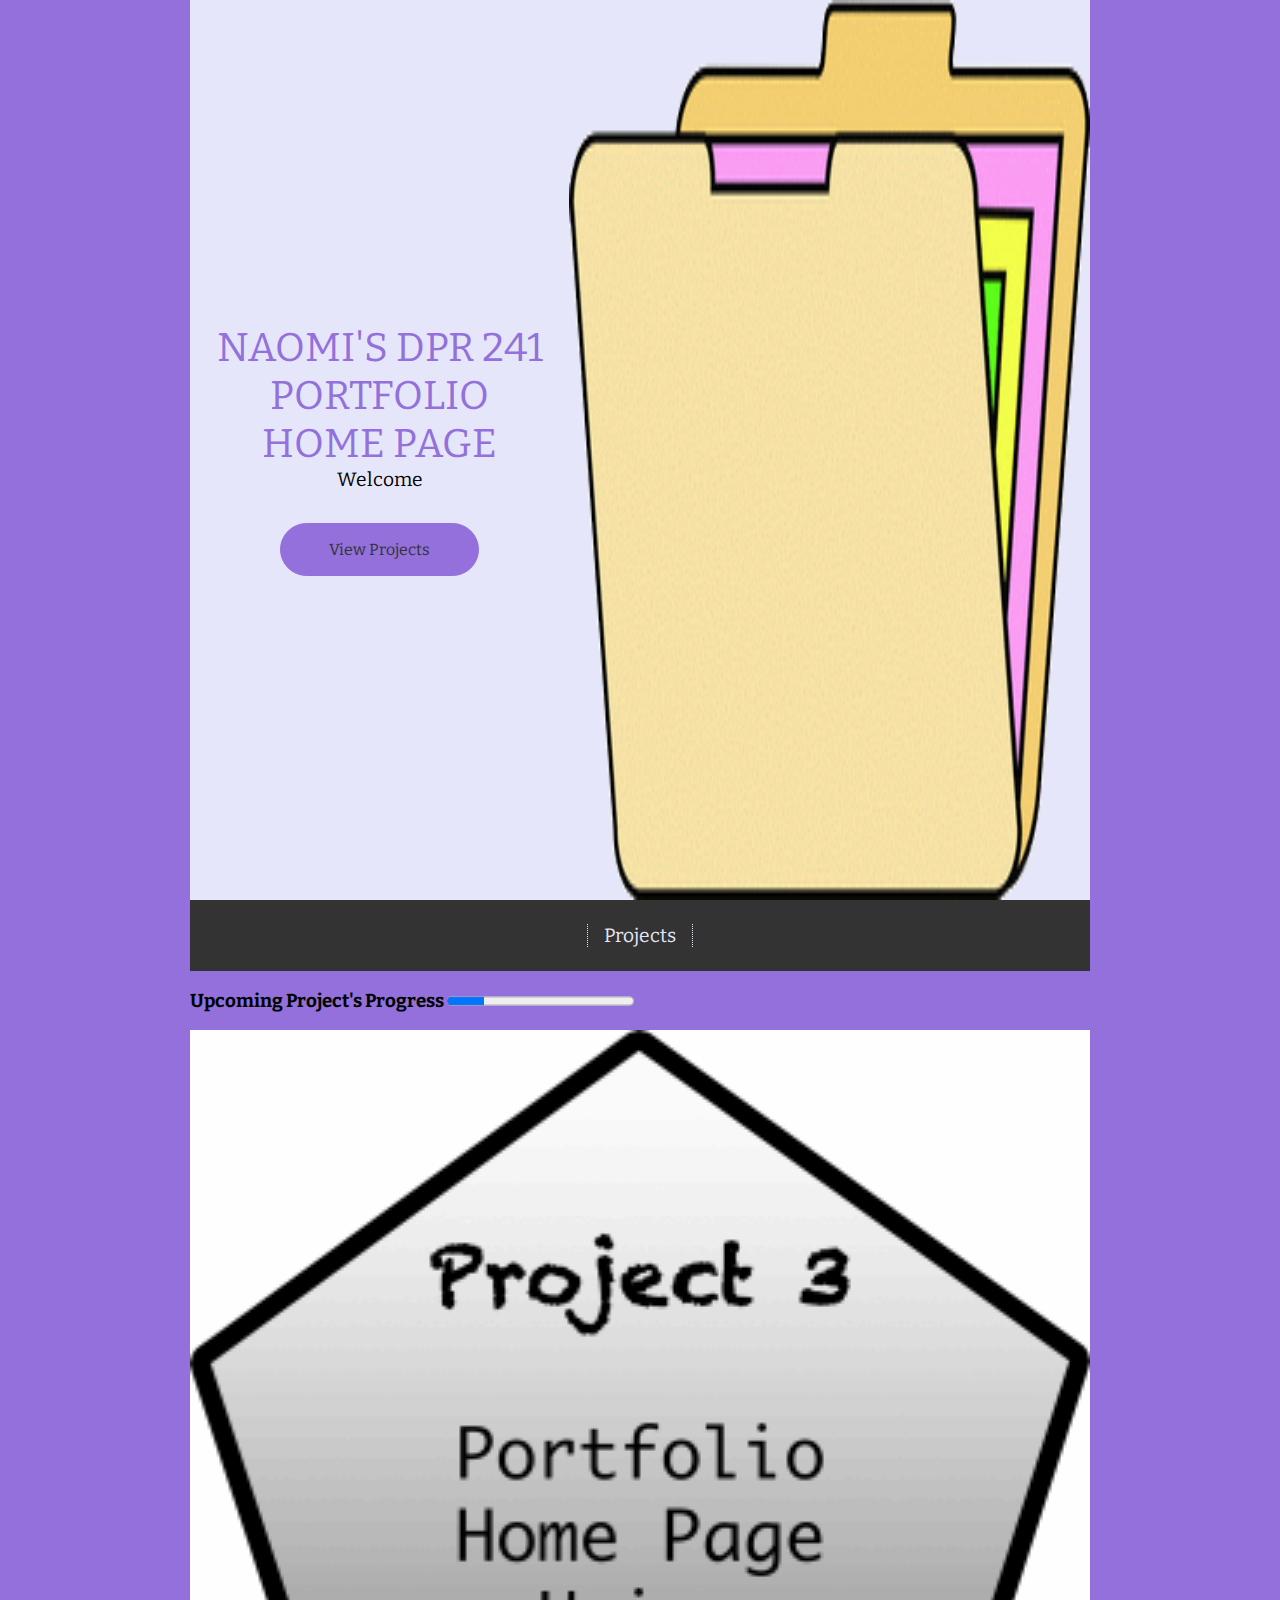
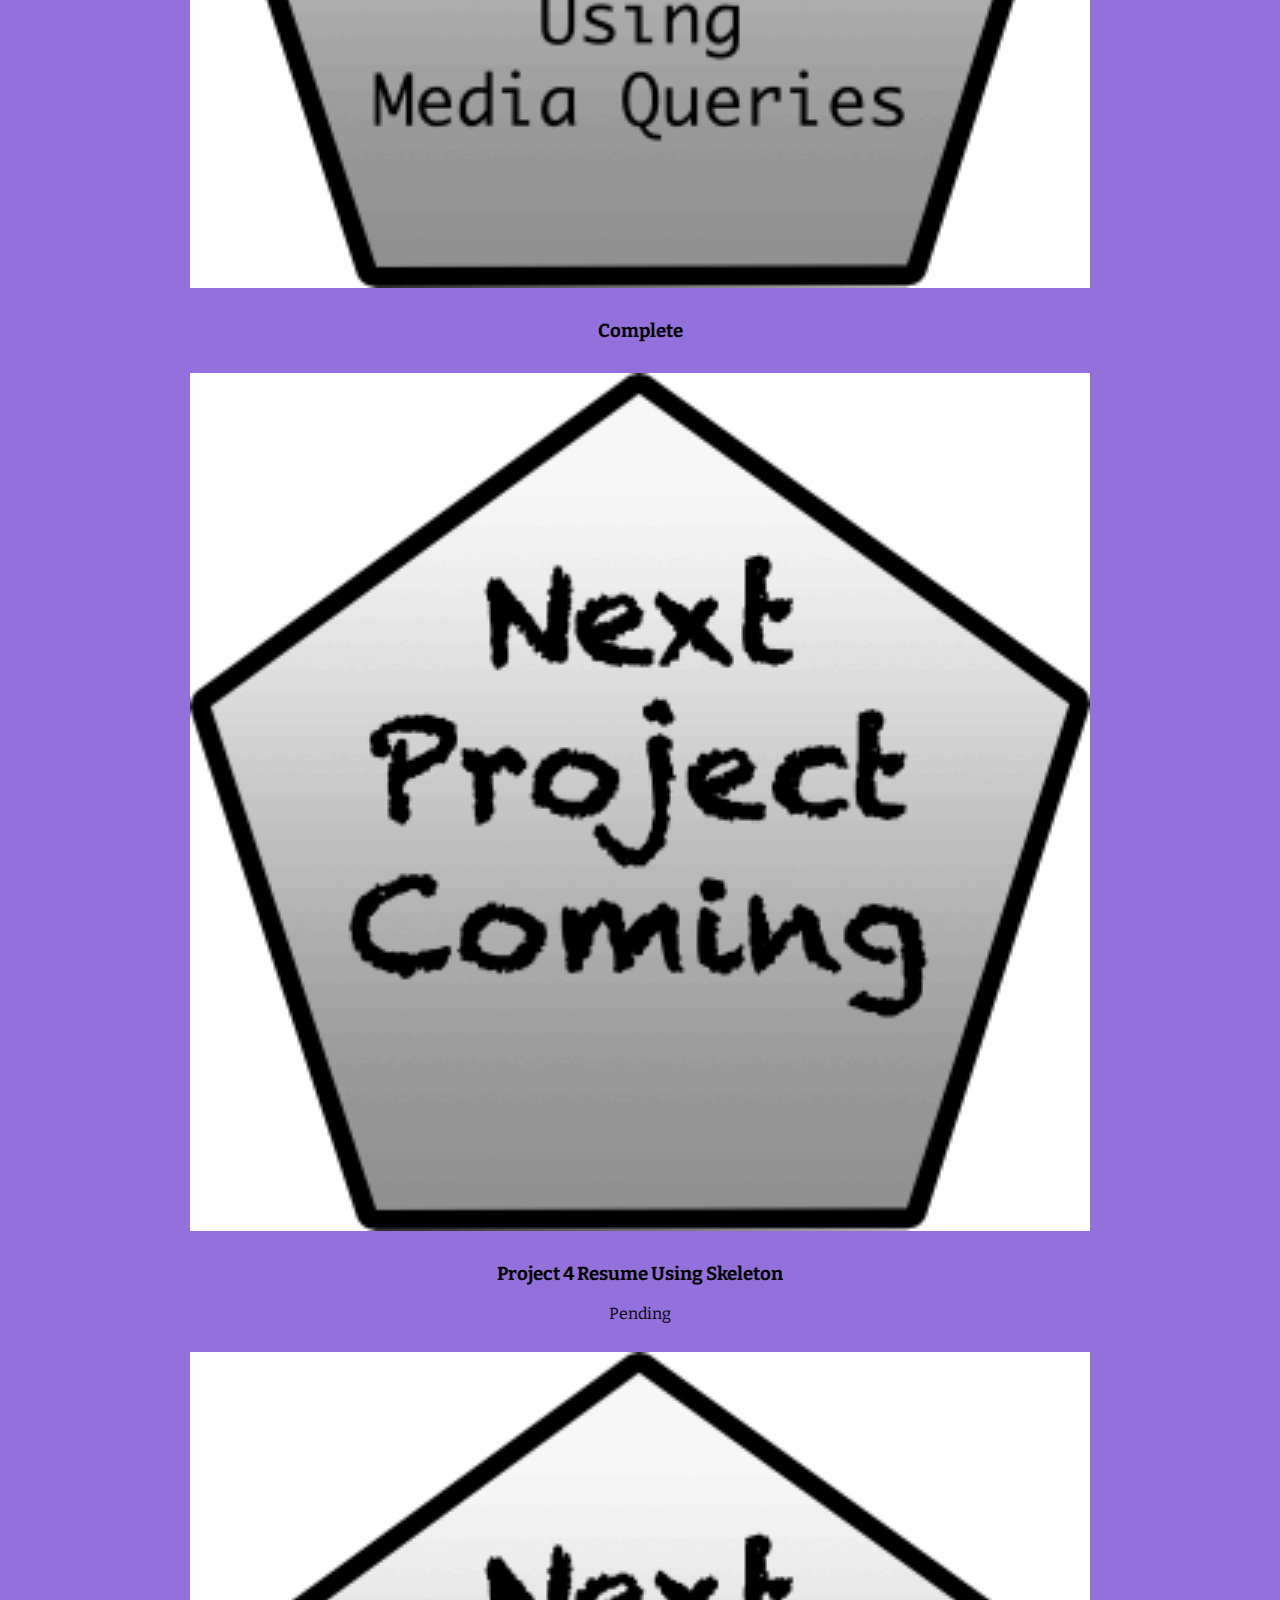
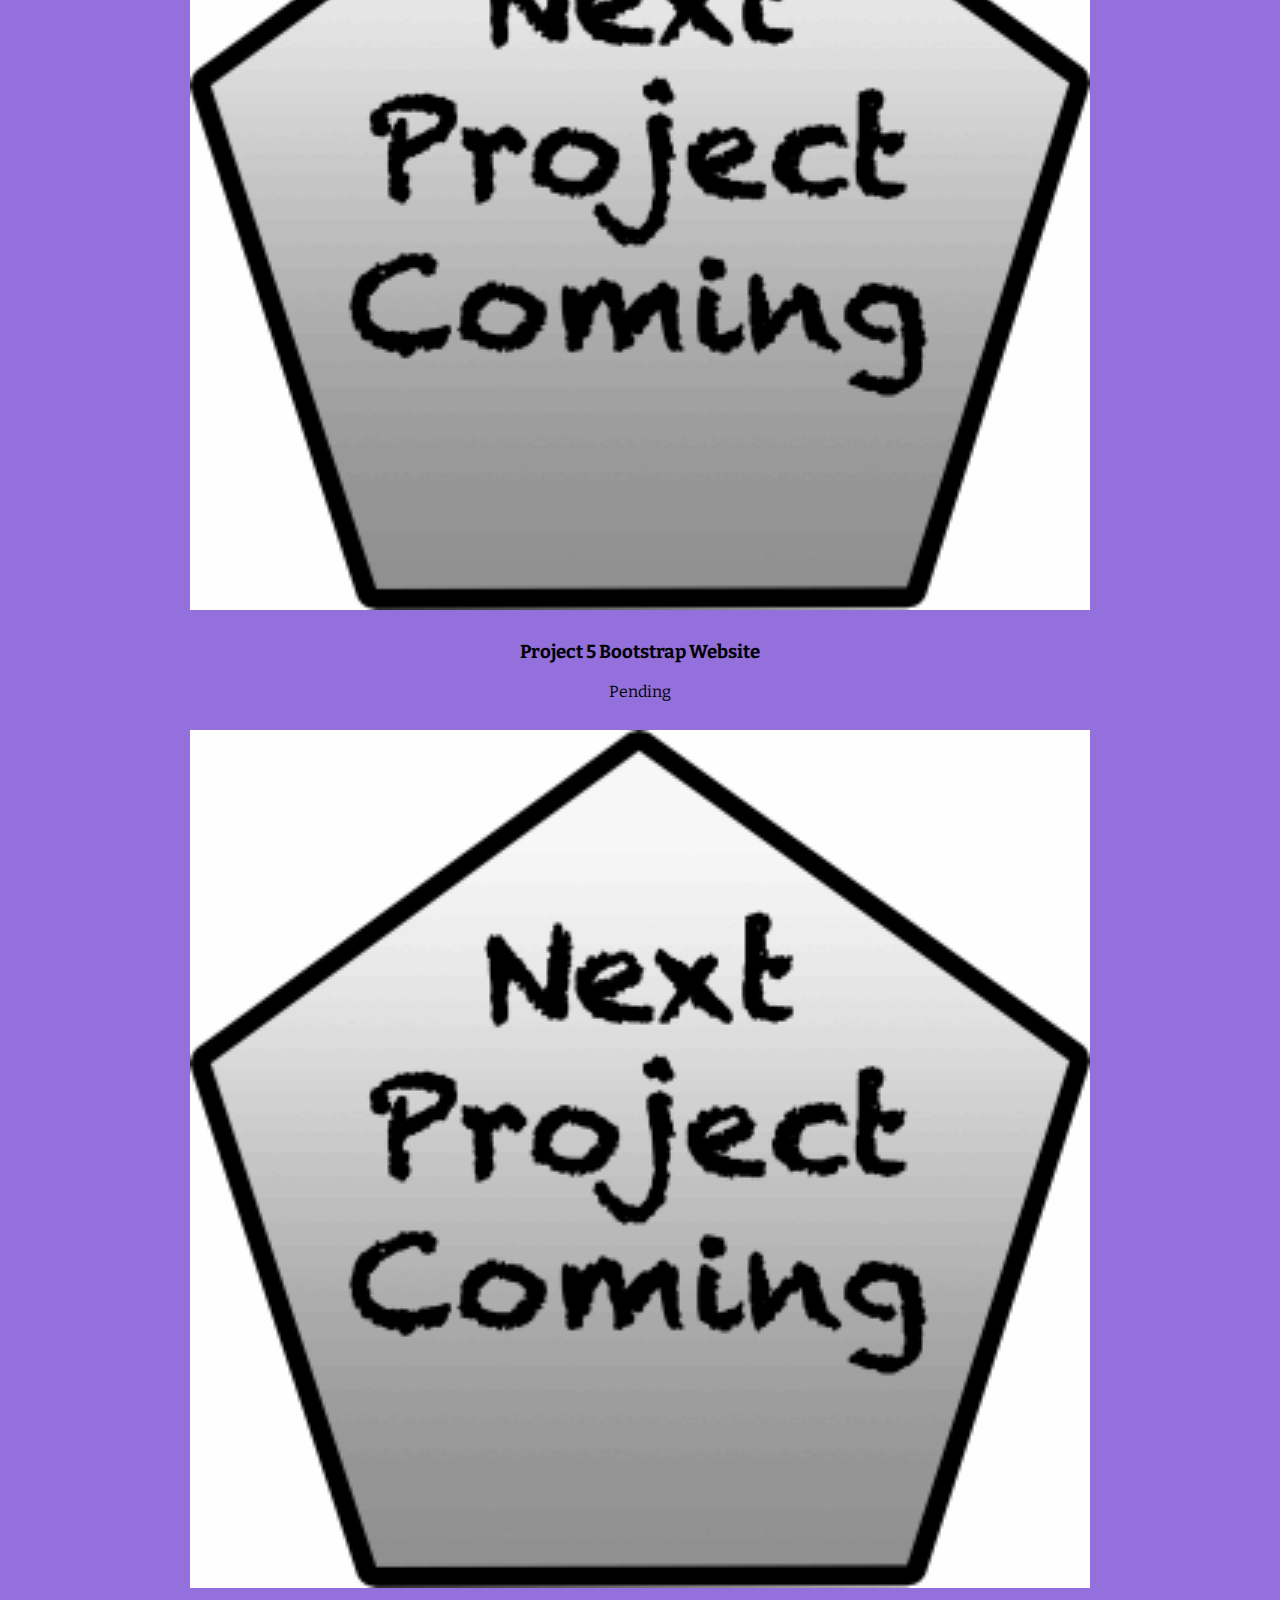
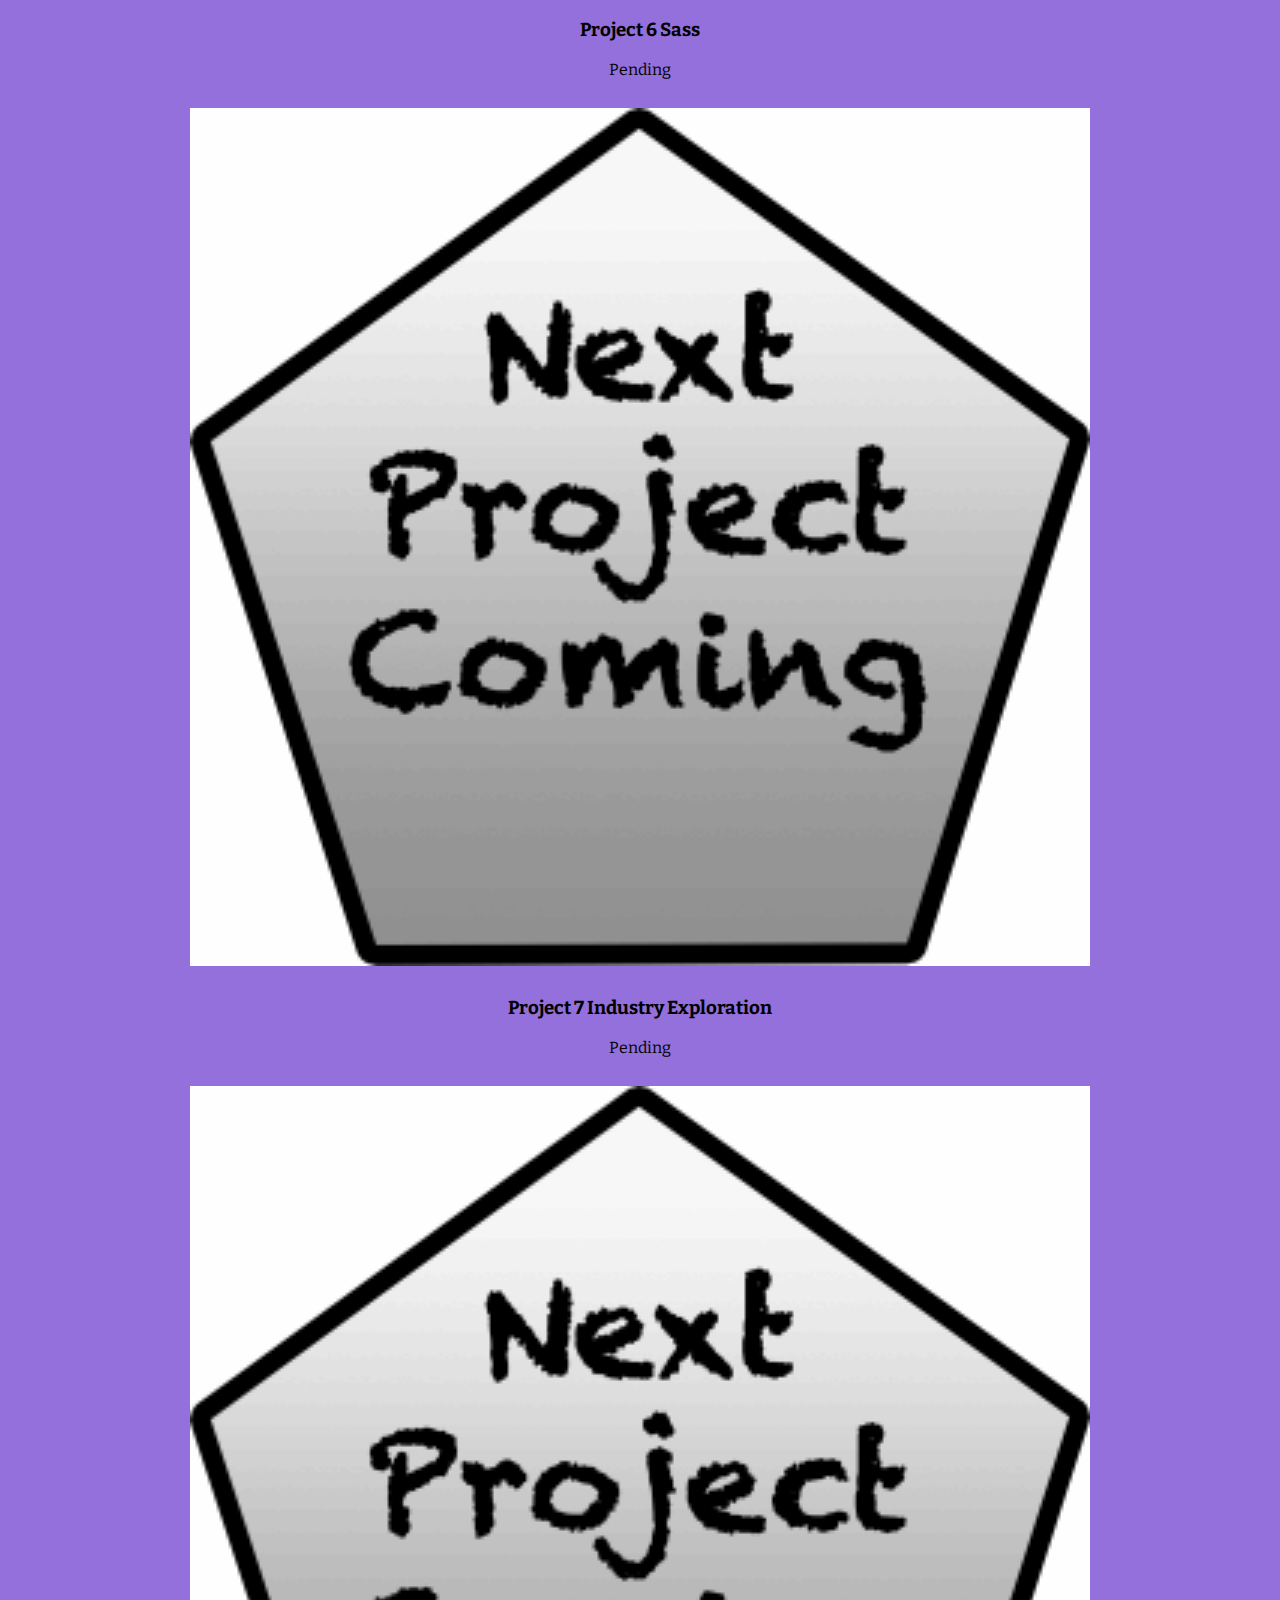
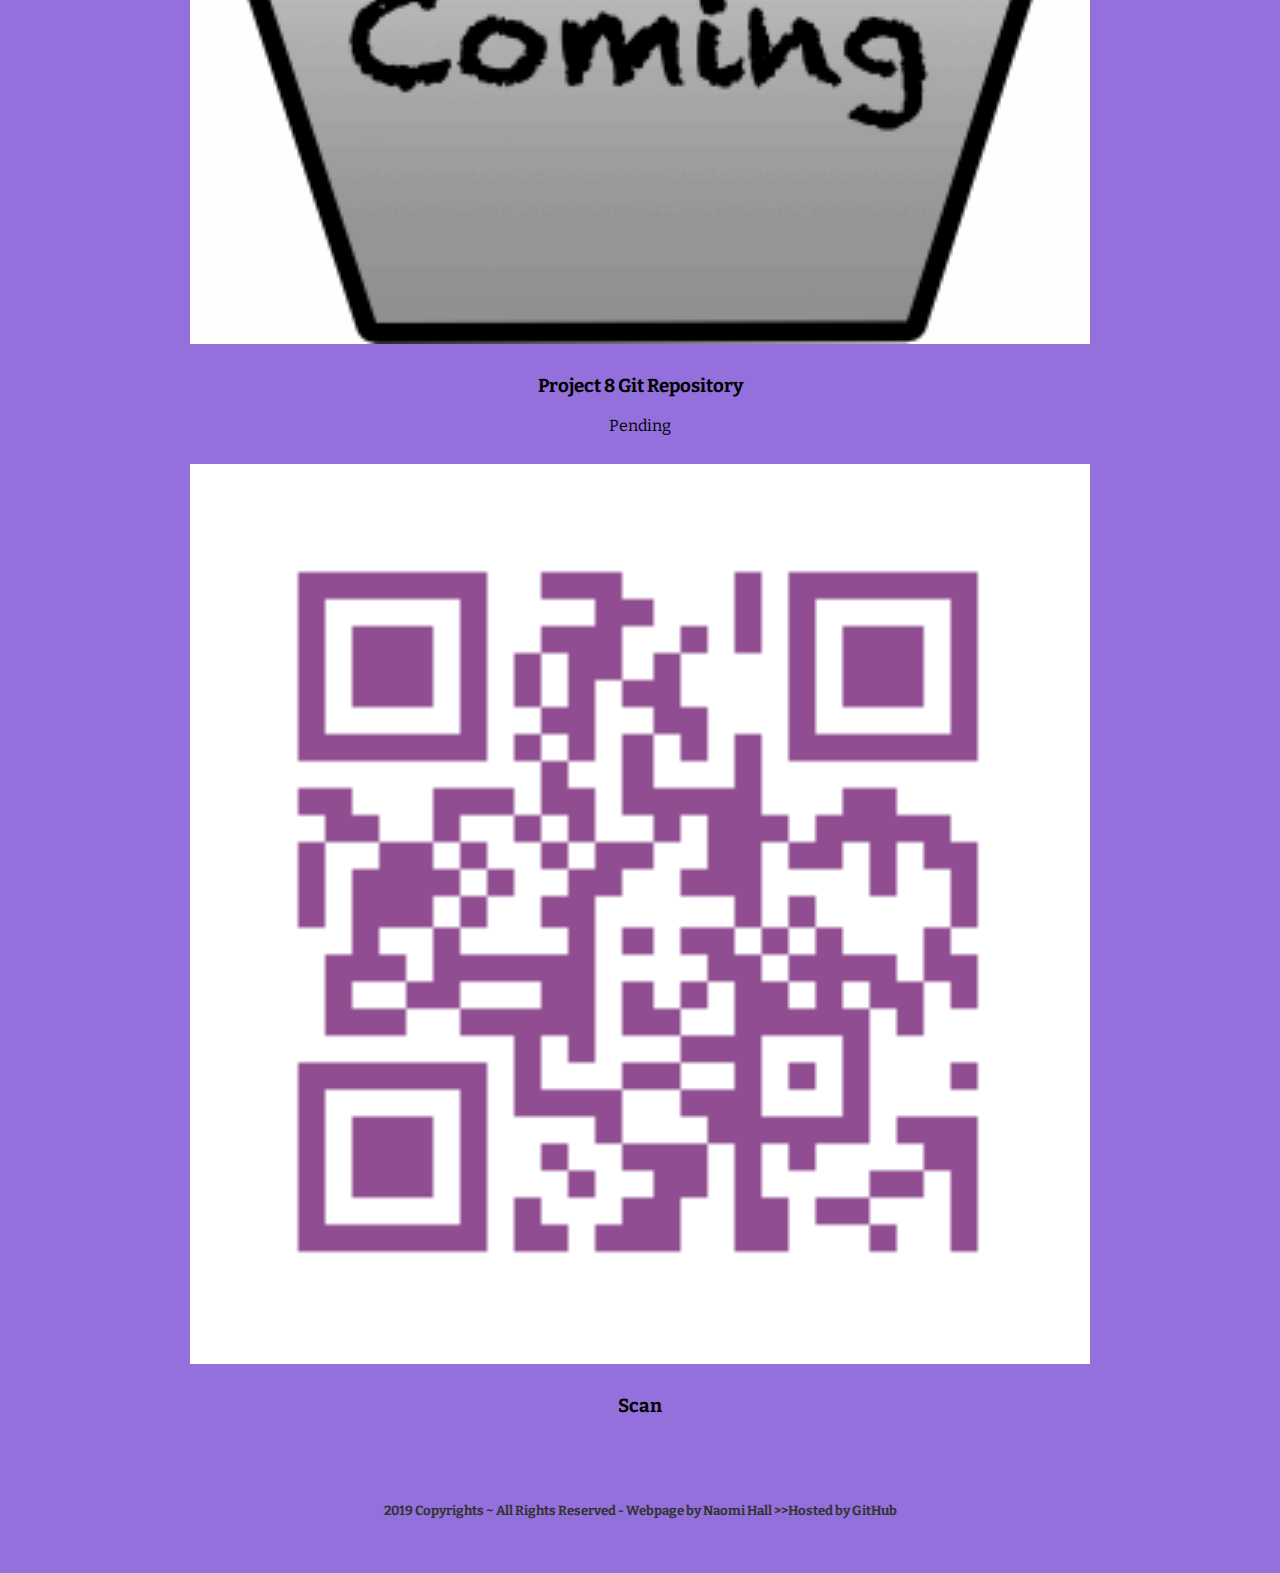
==== index.html @ 73fcdb6a "updating index.html" ====
<!DOCTYPE html>
<html lang="en">

<head>
    <meta charset="UTF-8">
    <meta name="viewport" content="width=device-width, initial-scale=1.0">
    <meta http-equiv="X-UA-Compatible" content="ie=edge">
    <link rel="stylesheet" href="PortProjFiles/CSS/style.css">
    <title>DPR 241 Portfolio Home Page by Naomi Hall</title>
</head>

<body>
 <main>
     <!-- Landing Section -->
     <div id="landing">
         <div id="landing-text">
             <div id="landing-text-inner">
                 <h1>Naomi's DPR 241 Portfolio Home Page</h1>
                 <h2>Welcome</h2>
                 <a href="#images" class="btn" id="view-projects">
                     View Projects
                 </a>
                 
             </div>
         </div>
         <div id="landing-image"><img src="PortProjFiles/images/Folder.gif" alt="Folder"> </div>
     </div>

     <div id="images">
        <div id="header">
            <h2>Projects</h2>
        </div> 

        <h3>Upcoming Project's Progress <progress id="progressBar" max="100" value="20"></progress></h3>

        <img src="PortProjFiles/images/Project3Complete.gif" alt="ProjectHouse3">
        <div class="caption">
            <h3>Complete</h3>
            <p></p>
        </div>
        <img src="PortProjFiles/images/NextProjectComing.gif" alt="ProjectHouse4">
        <div class="caption">
            <h3>Project 4 Resume Using Skeleton</h3>
            <p>Pending</p>
        </div>
        <img src="PortProjFiles/images/NextProjectComing.gif" alt="ProjectHouse5">
        <div class="caption">
            <h3>Project 5 Bootstrap Website</h3>
            <p>Pending</p>
        </div>
        <img src="PortProjFiles/images/NextProjectComing.gif" alt="ProjectHouse6">
        <div class="caption">
            <h3>Project 6 Sass</h3>
            <p>Pending</p>
        </div>
        <img src="PortProjFiles/images/NextProjectComing.gif" alt="ProjectHouse7">
        <div class="caption">
            <h3>Project 7 Industry Exploration</h3>
            <p>Pending</p>
        </div>
        <img src="PortProjFiles/images/NextProjectComing.gif" alt="ProjectHouse8">
        <div class="caption">
            <h3>Project 8 Git Repository</h3>
            <p>Pending</p>
        </div>
        <div id="qr-image"><img src="PortProjFiles/images/QRcode.png" alt="QRcode">
        <div class="caption">
            <h3>Scan</h3>
            
        </div>	 
     </div>
 </main>

	
 <footer>
     <h5>2019 Copyrights ~ All Rights Reserved - Webpage by Naomi Hall <span> >>Hosted by GitHub </span></h5>
 </footer>

 
</body>

</html>
---- PortProjFiles/CSS/style.css ----
/* Mobile Devices */
@import url('https://fonts.googleapis.com/css?family=Bitter');

body {
    font-family: 'Bitter', serif;
    margin: 0;
    background: #9370DB;
    height: auto;
}

h1 {
    font-weight: 400;
    font-size: 2.5rem;
    text-transform: uppercase;
    margin: 0;
}

h2 {
    font-weight: 400;
    font-size: 1.2rem;
    text-transform: capitalize;
    margin: 0;
}

img {
    display: block;
    width: 100%;
    height: 100%;
}

main {
    max-width: 900px;
    margin: auto;
    box-shadow: 30px 0px 40px rgba (0,0,0,0.4),
    -30px 0px 40px rgba (0,0,0,0.4);
}

#landing {
    background: #E6E6FA;
}

#landing-text {
   display: flex;
   flex: 0 1 40vw;
   height: 50vh;
   justify-content: center;
   align-items: center;
   text-align: center;
   padding-right: 1rem;
   padding-left: 1rem;
}

#landing-text h1 {
    color: #9370DB; 
}

#landing-image {
    background: url ("PortProjFiles/images/Folder.gif");
    background-position: center;
    background-size: cover;
    background-repeat: no-repeat;
    height: 40vh;
    flex: 0 1 60vw;
    margin: 0;
}

#qr-image {
	resize:both;
}

.btn {
    padding: 0.5rem 2rem;
    border: 1px #9370DB solid;
    display: inline-block;
    margin: 2rem 0 0;
    border-radius: 50px;
    text-decoration: none;
    color: #333333;
    transition: background 500ms ease;
}
.btn {
    background: #9370DB;
}

#header {
    padding: 1.5rem;
    text-align: center;
    background: #333333;
    color: #E6E6FA;
}

#header h2 {
    border-left: dotted 1px #E6E6FA;
    border-right: dotted 1px #E6E6FA;
    display: inline-block;
    padding-right: 1rem;
    padding-left: 1rem;
}

#progress {
    background-color: #333333;
    border: 0;
    height: 18px;
    border-radius: 9px;
}

.caption {
    padding: 0.8rem;
    text-align: center;
}

footer {
    text-align: center;
    padding: 2rem 1rem;
    margin: auto;
    color: #333333;
}

/* Screen Sizes 500px and Up */
@media (min-width: 500px) {
    #landing { 
        display: flex;
        height: 100%;
    }
    #landing-text {
        height: 100vh;
    }
    #landing-image {
        height: 100vh;
    }
}

/* Screen Sizes 700px and Up */
@media (min-width: 700px) {
    .btn {
        padding: 1rem 3rem;
    }
}
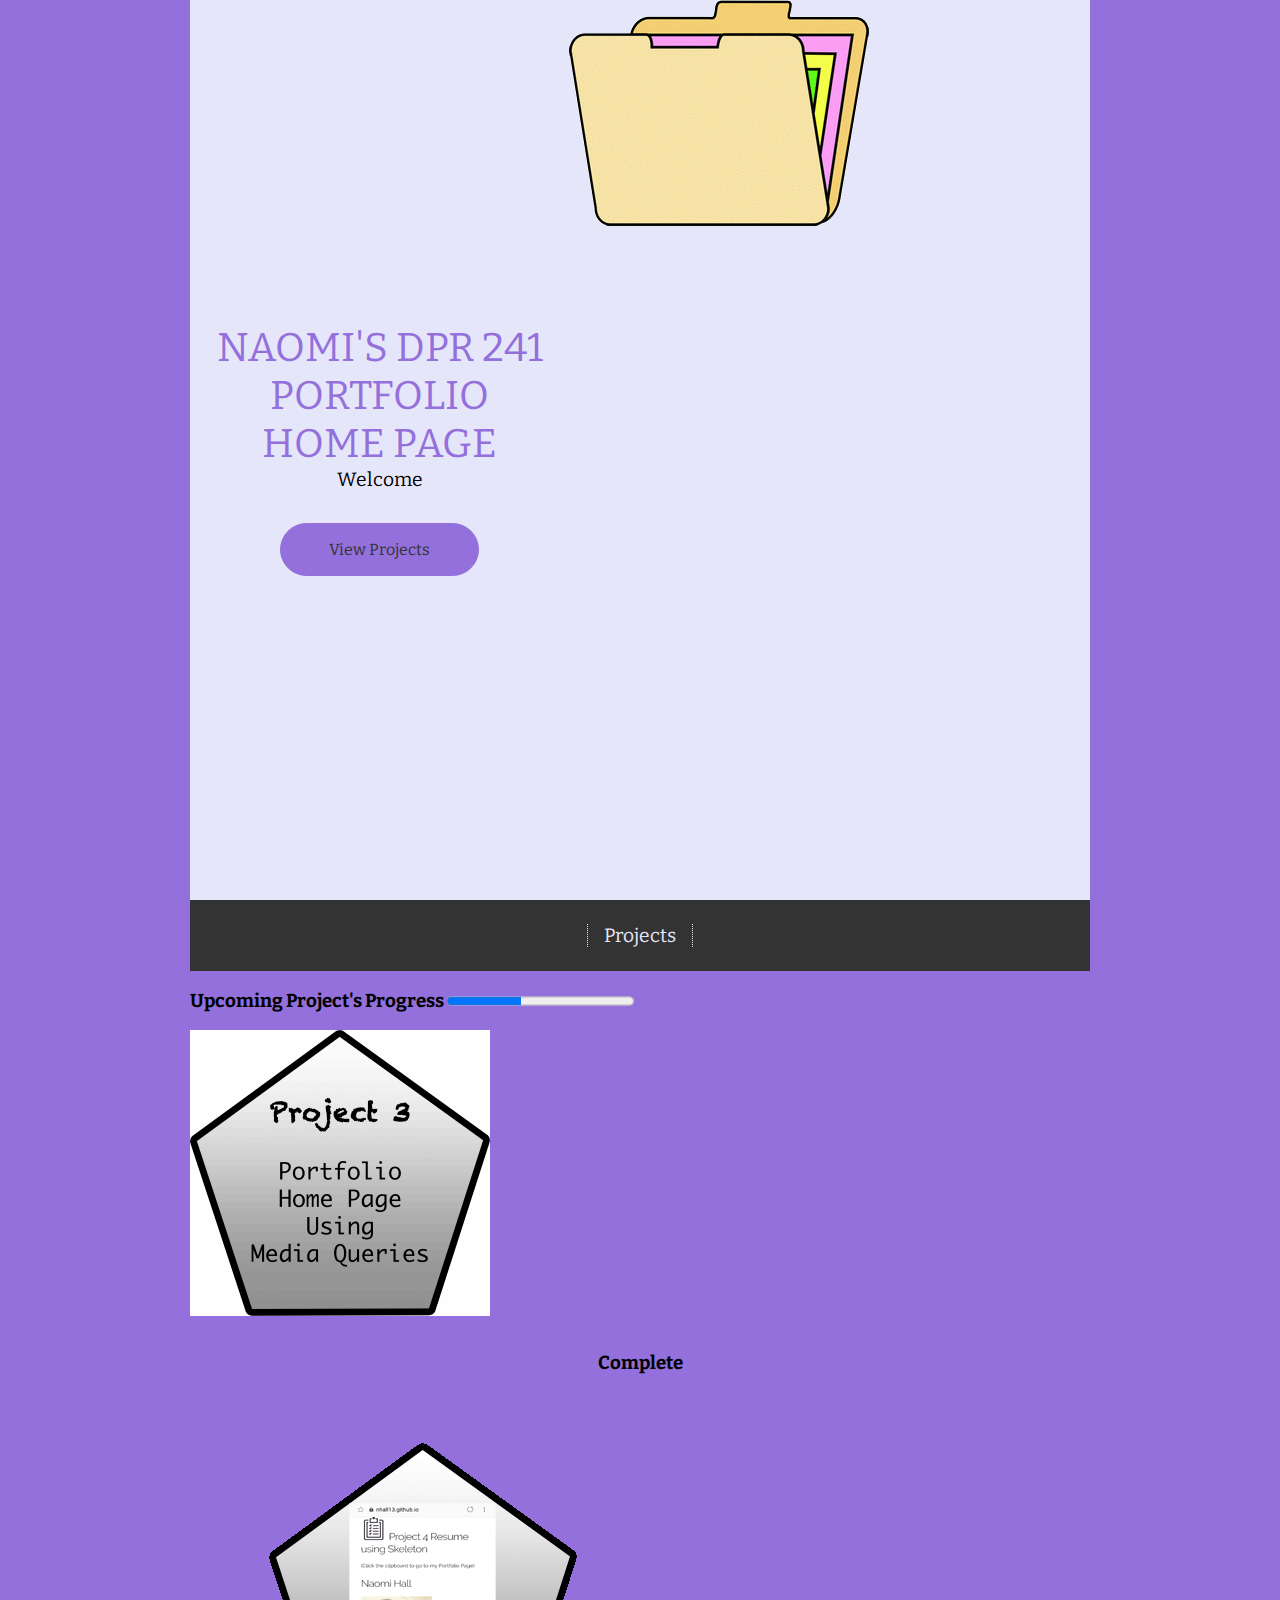
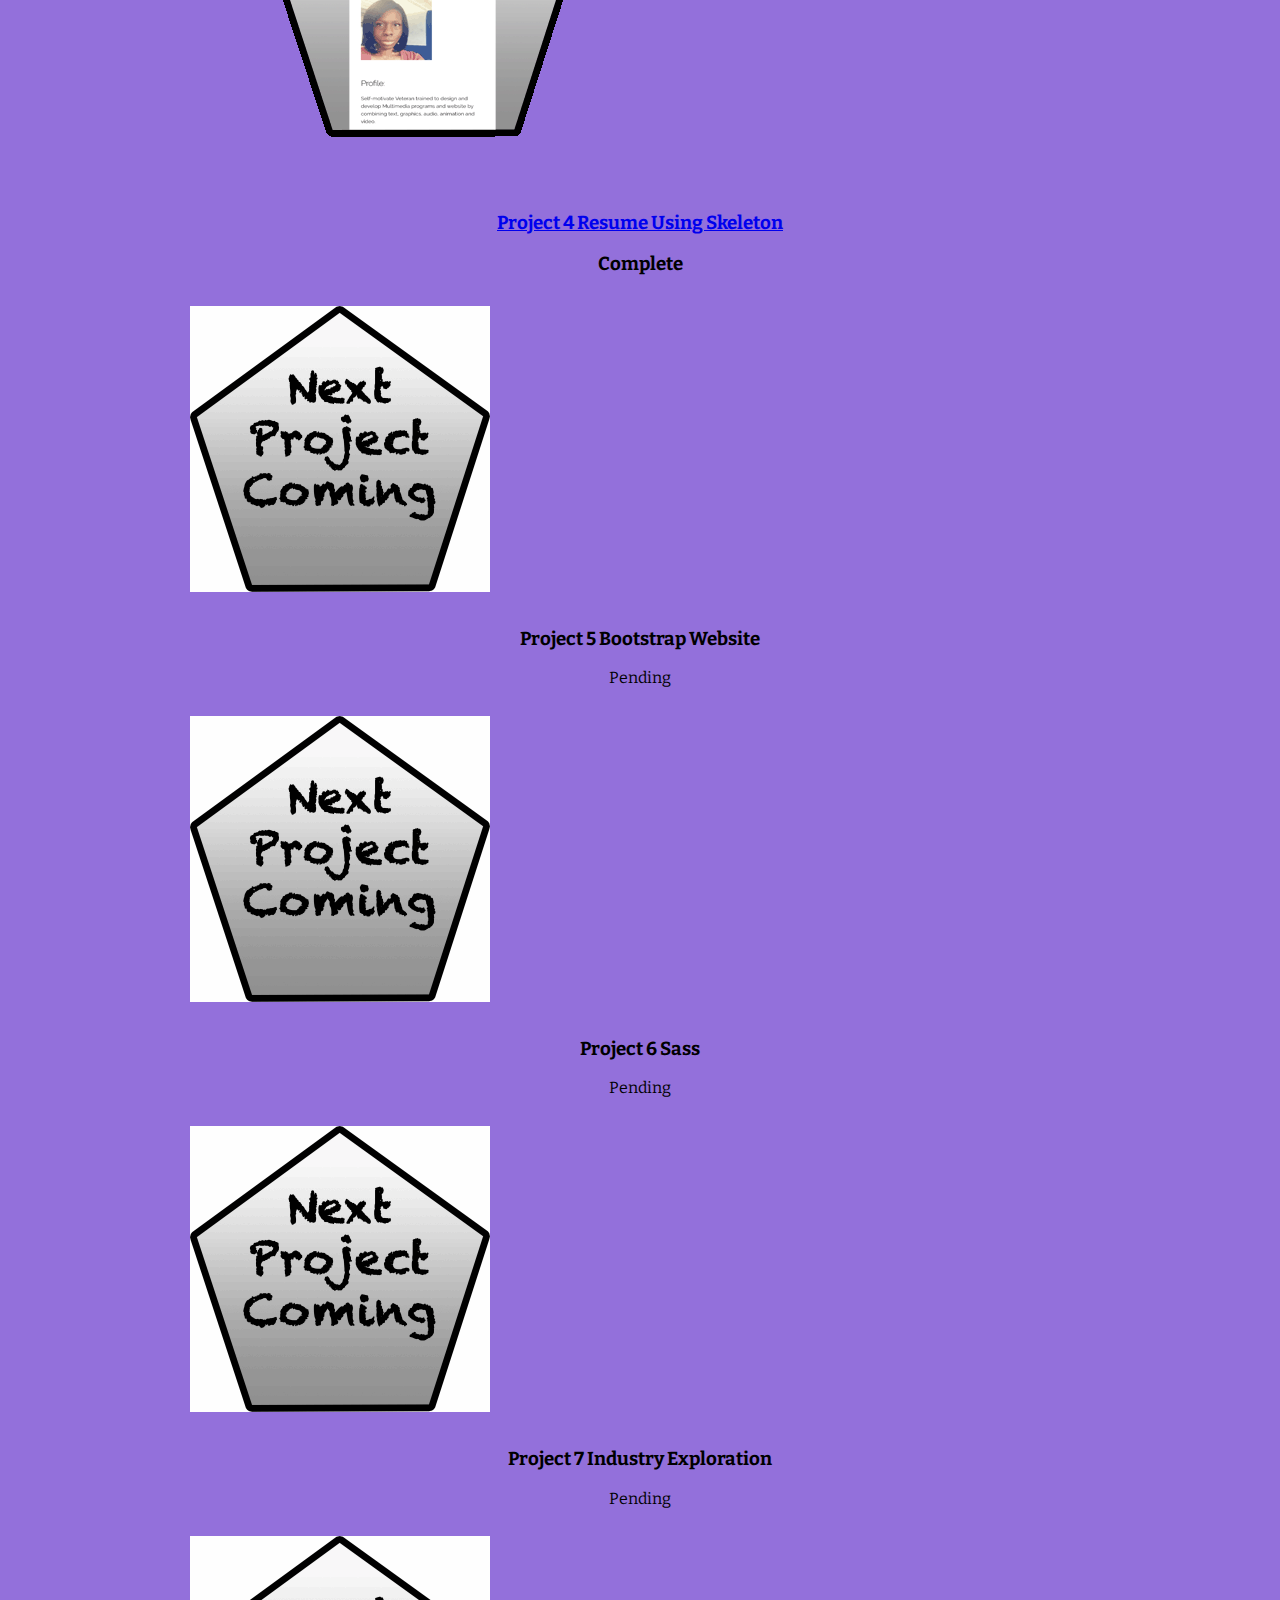
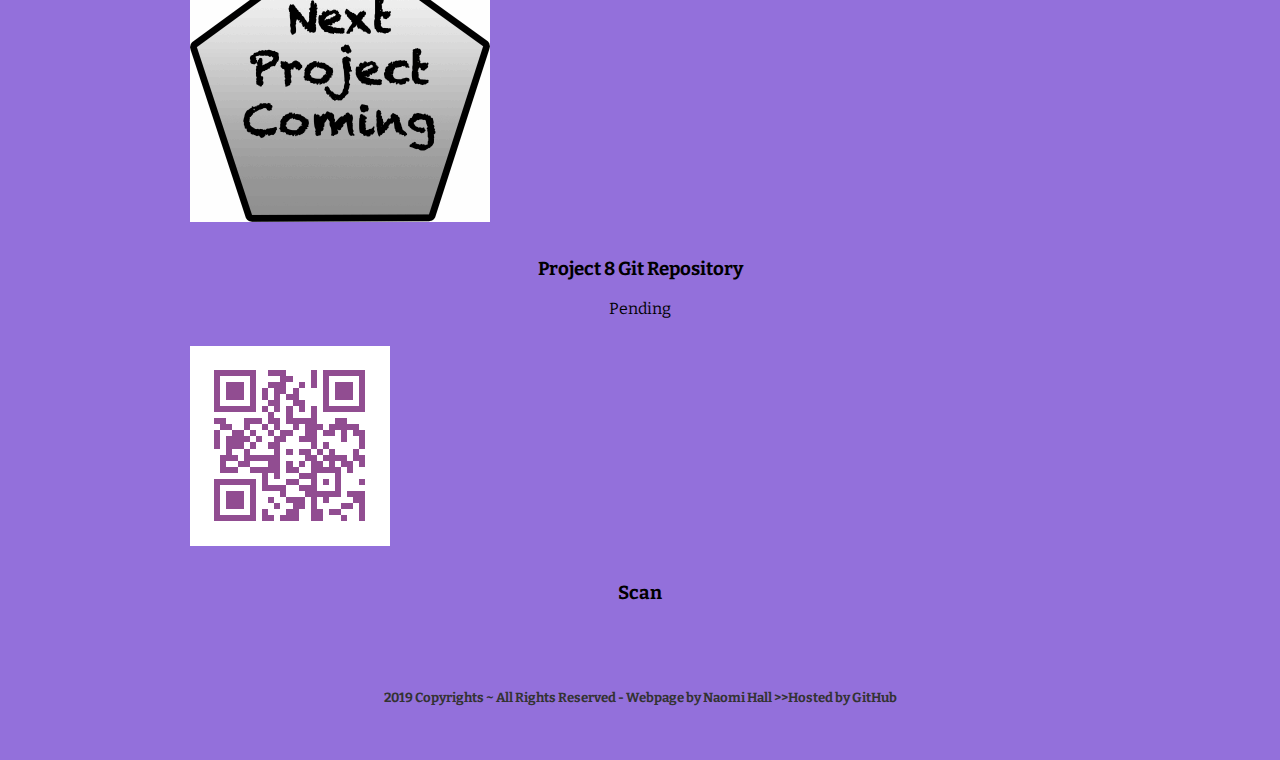
==== commit 8f290f17: "updating index.html" ====
--- a/index.html
+++ b/index.html
@@ -31,17 +31,18 @@
             <h2>Projects</h2>
         </div> 
 
-        <h3>Upcoming Project's Progress <progress id="progressBar" max="100" value="20"></progress></h3>
+        <h3>Upcoming Project's Progress <progress id="progressBar" max="100" value="40"></progress></h3>
 
         <img src="PortProjFiles/images/Project3Complete.gif" alt="ProjectHouse3">
         <div class="caption">
             <h3>Complete</h3>
             <p></p>
         </div>
-        <img src="PortProjFiles/images/NextProjectComing.gif" alt="ProjectHouse4">
+        <a href="https://nhall13.github.io/dpr241skeletonproject/">
+        <img src="PortProjFiles/images/Project4thumbnail.gif" alt="ProjectHouse4"></a>
         <div class="caption">
-            <h3>Project 4 Resume Using Skeleton</h3>
-            <p>Pending</p>
+            <h3> <a href="https://nhall13.github.io/dpr241skeletonproject/">Project 4 Resume Using Skeleton</a></h3>
+            <h3>Complete</h3>
         </div>
         <img src="PortProjFiles/images/NextProjectComing.gif" alt="ProjectHouse5">
         <div class="caption">
--- a/PortProjFiles/CSS/style.css
+++ b/PortProjFiles/CSS/style.css
@@ -23,9 +23,10 @@
 }
 
 img {
-    display: block;
-    width: 100%;
-    height: 100%;
+    
+    max-width: 100%;
+    height: auto;
+    
 }
 
 main {
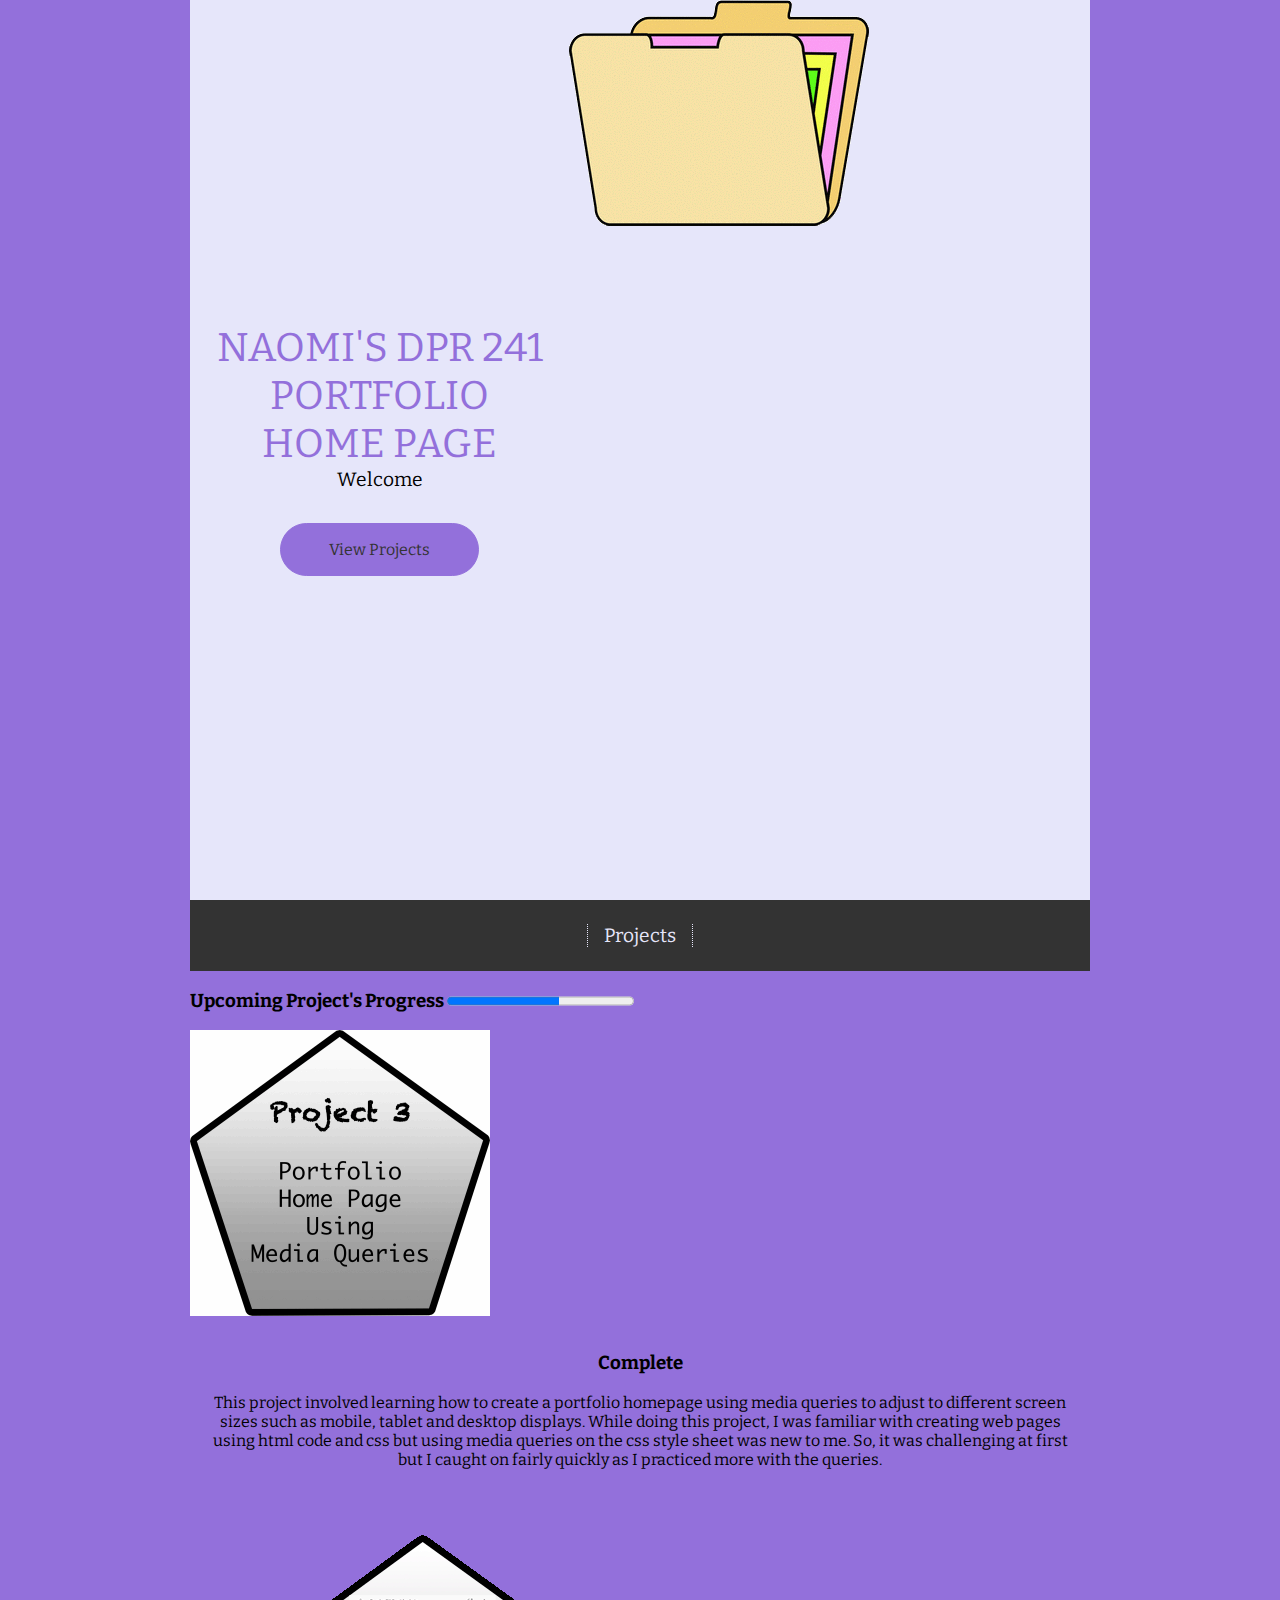
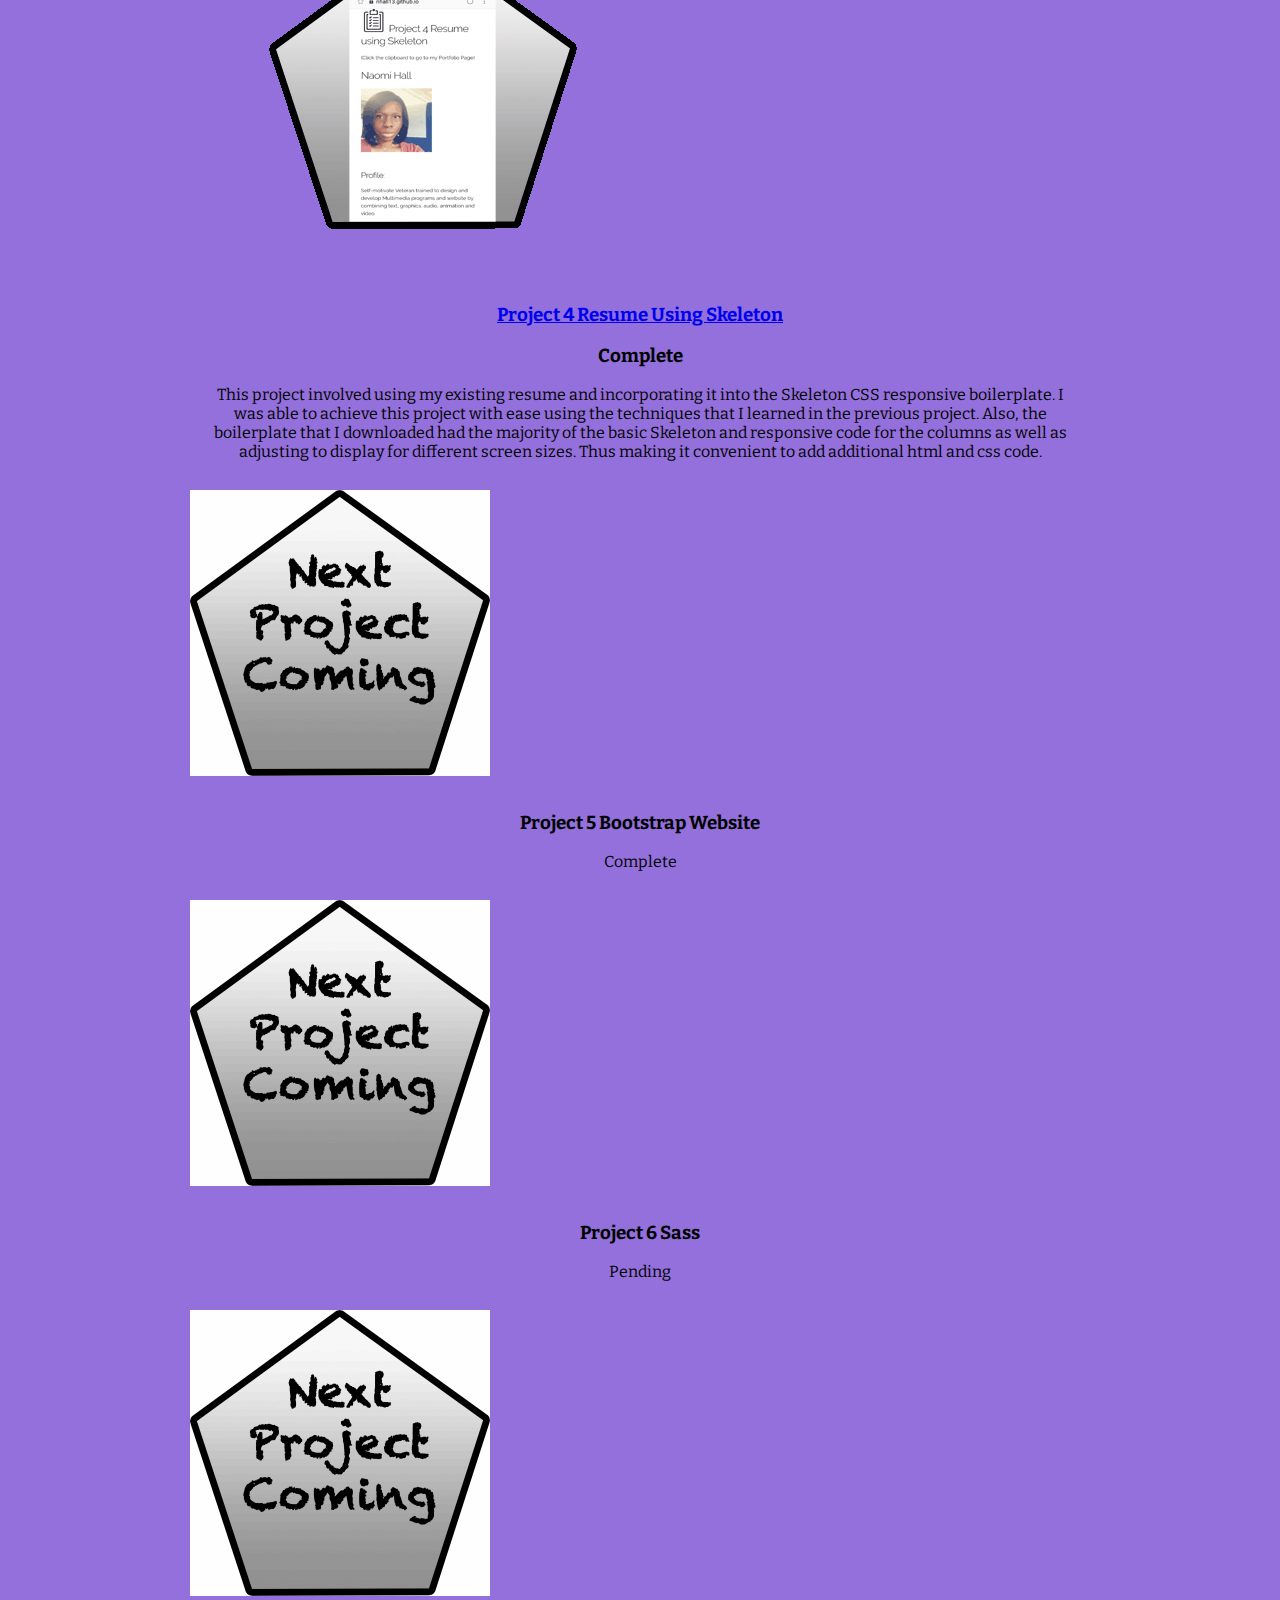
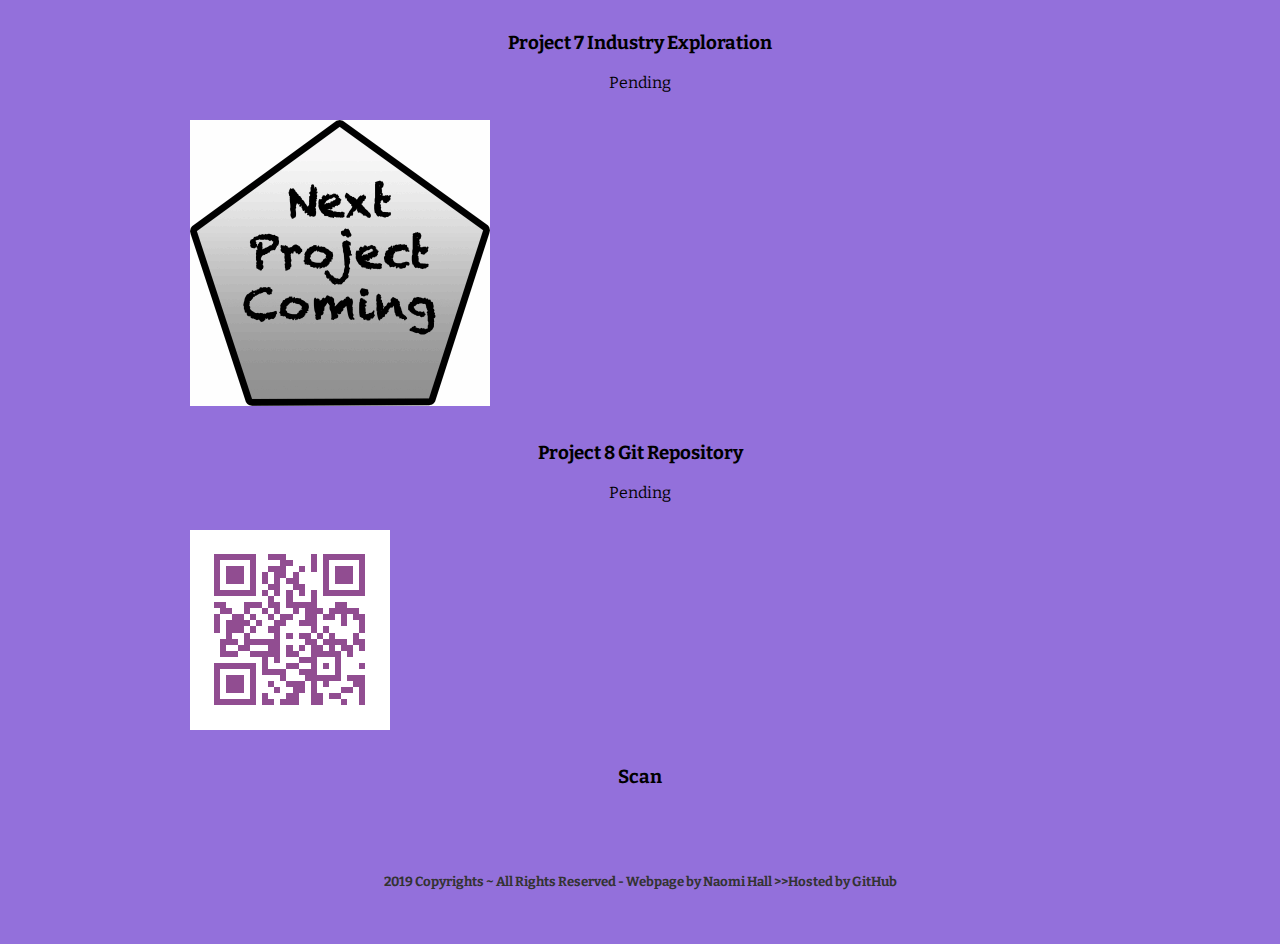
==== commit b27d7bb3: "updating index.html" ====
--- a/index.html
+++ b/index.html
@@ -31,23 +31,35 @@
             <h2>Projects</h2>
         </div> 
 
-        <h3>Upcoming Project's Progress <progress id="progressBar" max="100" value="40"></progress></h3>
+        <h3>Upcoming Project's Progress <progress id="progressBar" max="100" value="60"></progress></h3>
 
         <img src="PortProjFiles/images/Project3Complete.gif" alt="ProjectHouse3">
         <div class="caption">
             <h3>Complete</h3>
-            <p></p>
+            <p>This project involved learning how to create a portfolio homepage 
+                using media queries to adjust to different screen sizes such as mobile, 
+                tablet and desktop displays. While doing this project, I was familiar with 
+                creating web pages using html code and css but using media queries on the 
+                css style sheet was new to me. So, it was challenging at first but I 
+                caught on fairly quickly as I practiced more with the queries.</p>
         </div>
         <a href="https://nhall13.github.io/dpr241skeletonproject/">
         <img src="PortProjFiles/images/Project4thumbnail.gif" alt="ProjectHouse4"></a>
         <div class="caption">
             <h3> <a href="https://nhall13.github.io/dpr241skeletonproject/">Project 4 Resume Using Skeleton</a></h3>
             <h3>Complete</h3>
+            <p> This project involved using my existing resume and incorporating it 
+                into the Skeleton CSS responsive boilerplate. I was able to achieve this 
+                project with ease using the techniques that I learned in the previous project. 
+                Also, the boilerplate that I downloaded had the majority of the basic Skeleton 
+                and responsive code for the columns as well as adjusting to display for 
+                different screen sizes. Thus making it convenient to add additional html and 
+                css code. </p>
         </div>
         <img src="PortProjFiles/images/NextProjectComing.gif" alt="ProjectHouse5">
         <div class="caption">
             <h3>Project 5 Bootstrap Website</h3>
-            <p>Pending</p>
+            <p>Complete</p>
         </div>
         <img src="PortProjFiles/images/NextProjectComing.gif" alt="ProjectHouse6">
         <div class="caption">
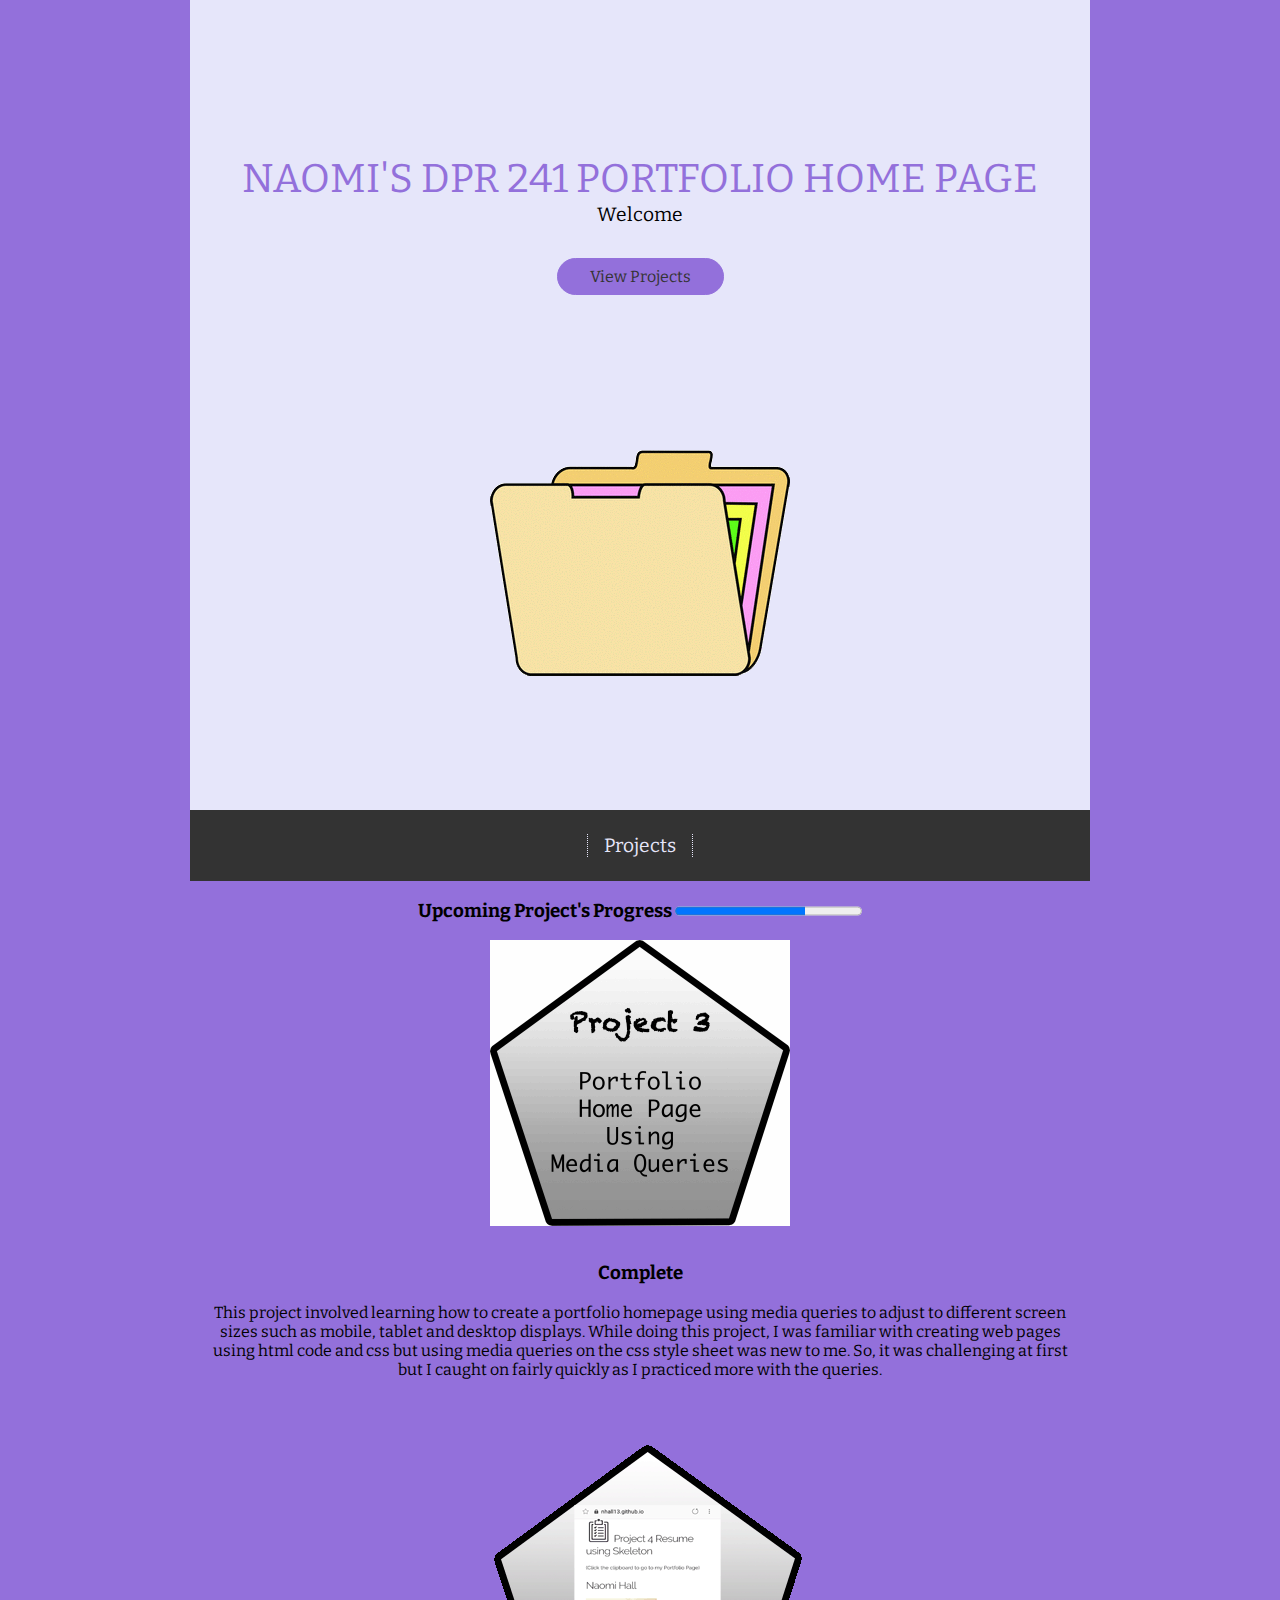
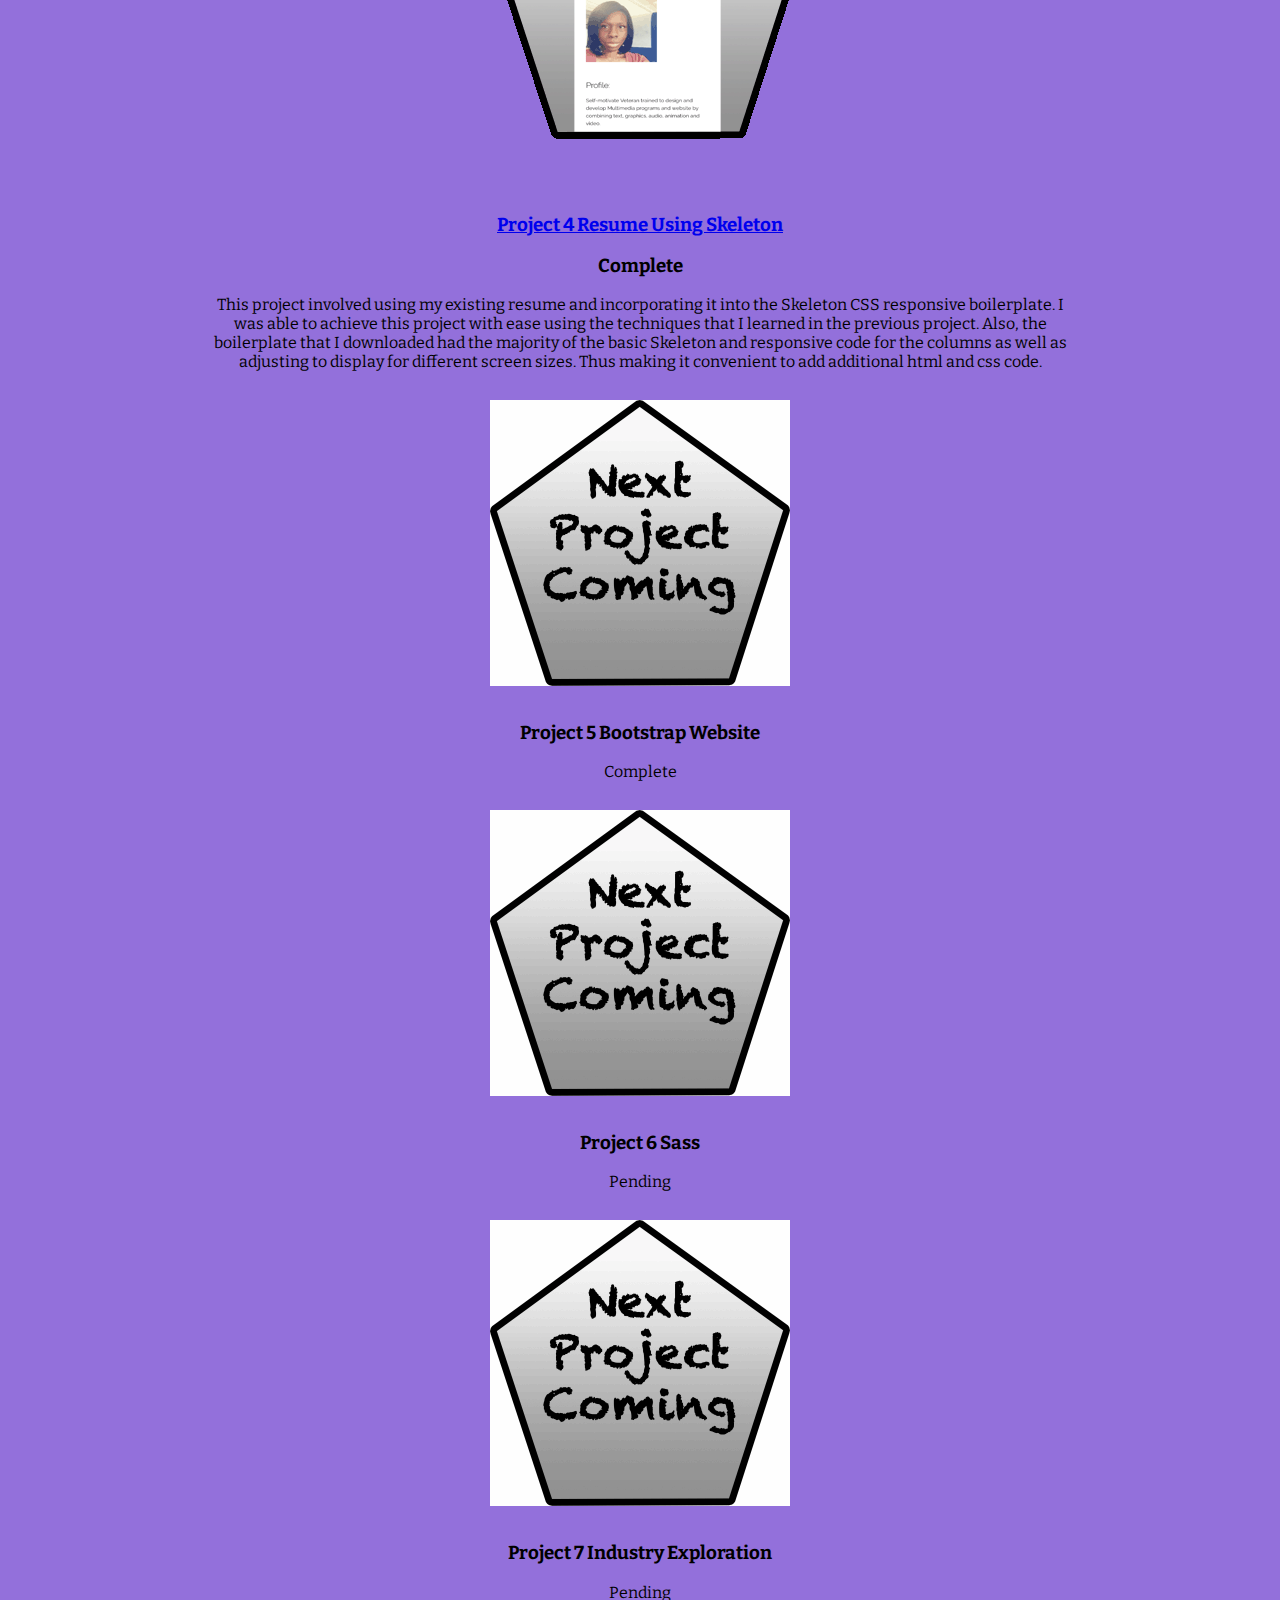
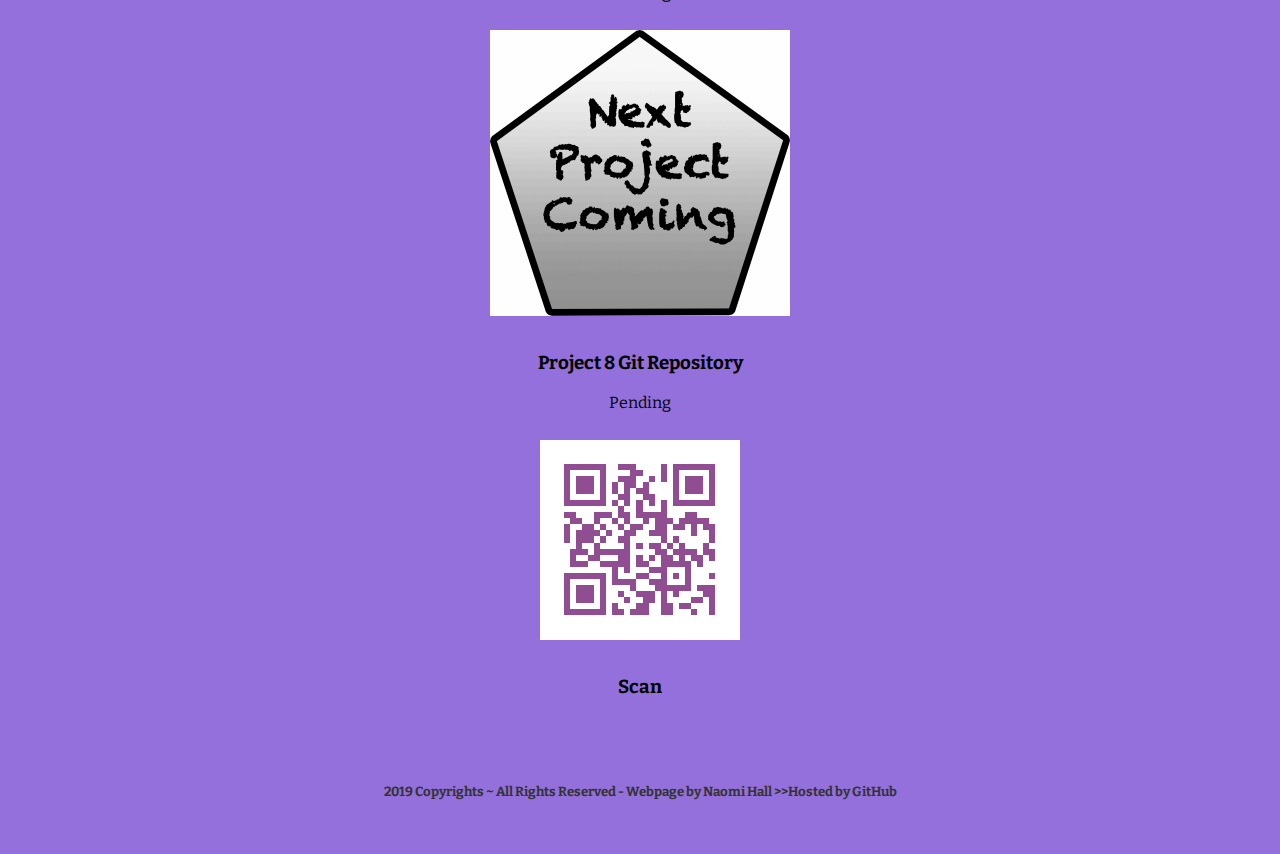
==== commit f93ad7a8: "updating portfolio" ====
--- a/index.html
+++ b/index.html
@@ -31,7 +31,7 @@
             <h2>Projects</h2>
         </div> 
 
-        <h3>Upcoming Project's Progress <progress id="progressBar" max="100" value="60"></progress></h3>
+        <h3>Upcoming Project's Progress <progress id="progressBar" max="100" value="70"></progress></h3>
 
         <img src="PortProjFiles/images/Project3Complete.gif" alt="ProjectHouse3">
         <div class="caption">
--- a/PortProjFiles/CSS/style.css
+++ b/PortProjFiles/CSS/style.css
@@ -1,6 +1,7 @@
 /* Mobile Devices */
 @import url('https://fonts.googleapis.com/css?family=Bitter');
 
+@media screen and (min-width: 450px) {
 body {
     font-family: 'Bitter', serif;
     margin: 0;
@@ -34,6 +35,7 @@
     margin: auto;
     box-shadow: 30px 0px 40px rgba (0,0,0,0.4),
     -30px 0px 40px rgba (0,0,0,0.4);
+	text-align: center;
 }
 
 #landing {
@@ -42,8 +44,8 @@
 
 #landing-text {
    display: flex;
-   flex: 0 1 40vw;
-   height: 50vh;
+    flex: 0 1 40vw;
+  height: 50vh; 
    justify-content: center;
    align-items: center;
    text-align: center;
@@ -60,7 +62,7 @@
     background-position: center;
     background-size: cover;
     background-repeat: no-repeat;
-    height: 40vh;
+    height: 40vh; 
     flex: 0 1 60vw;
     margin: 0;
 }
@@ -116,9 +118,11 @@
     margin: auto;
     color: #333333;
 }
+}
 
-/* Screen Sizes 500px and Up */
-@media (min-width: 500px) {
+/* Screen Sizes 500px and Up  @media (min-width: 500px) {
+@media screen and (max-width: 600px) {
+	background-color: green;
     #landing { 
         display: flex;
         height: 100%;
@@ -129,10 +133,11 @@
     #landing-image {
         height: 100vh;
     }
-}
+}*/
 
 /* Screen Sizes 700px and Up */
 @media (min-width: 700px) {
+	background-color: red;
     .btn {
         padding: 1rem 3rem;
     }
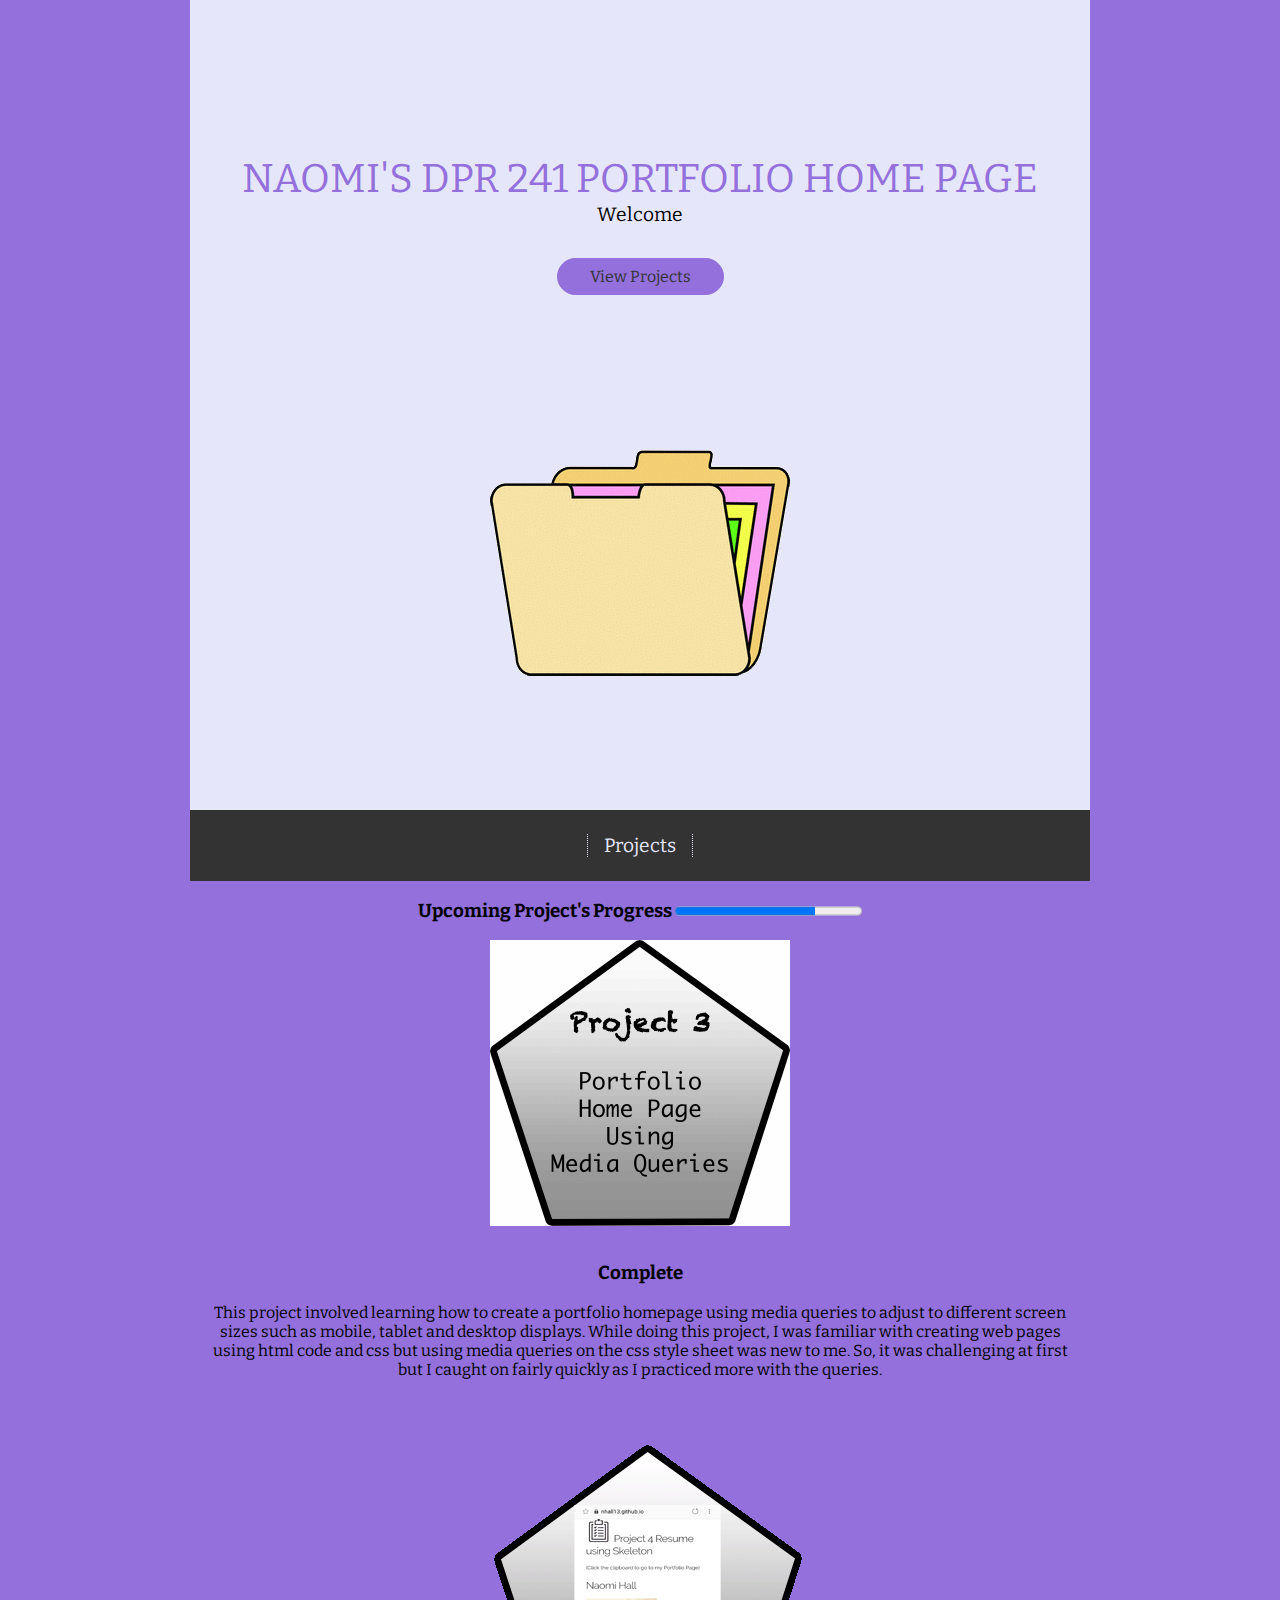
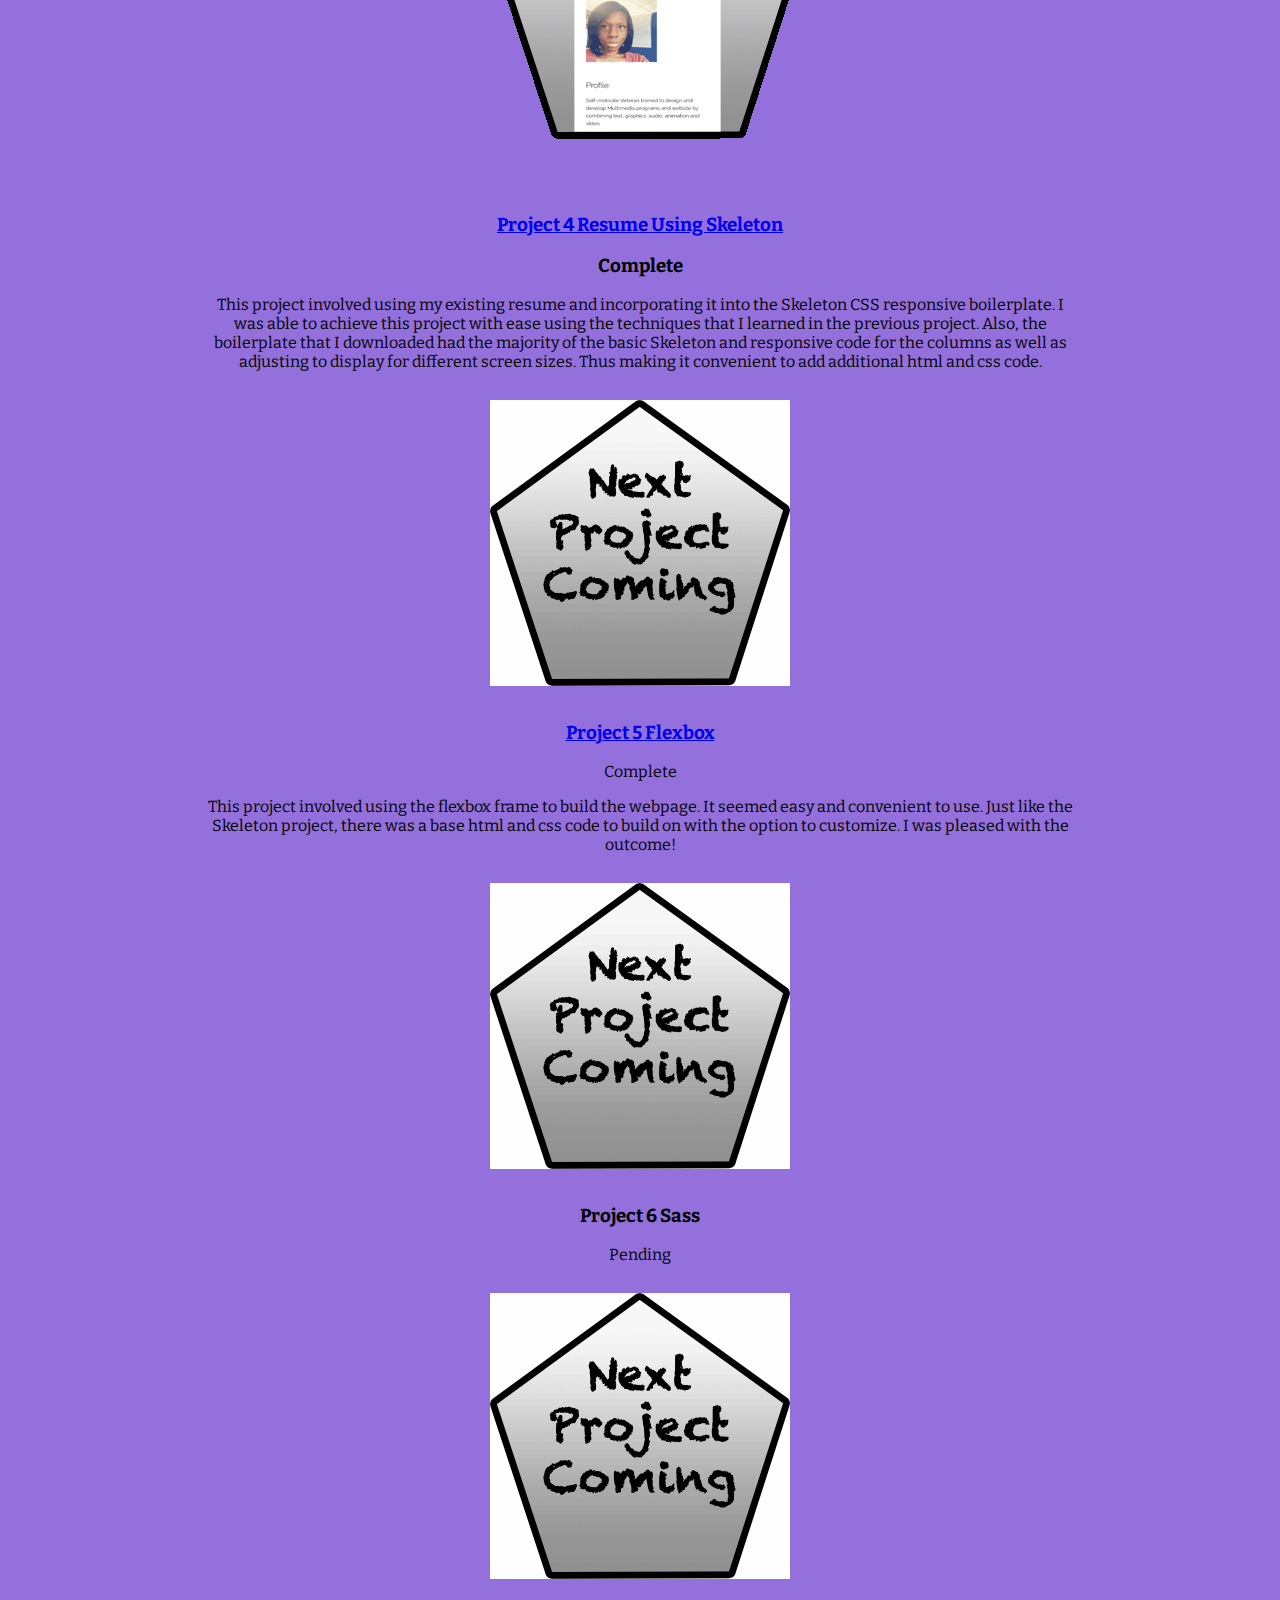
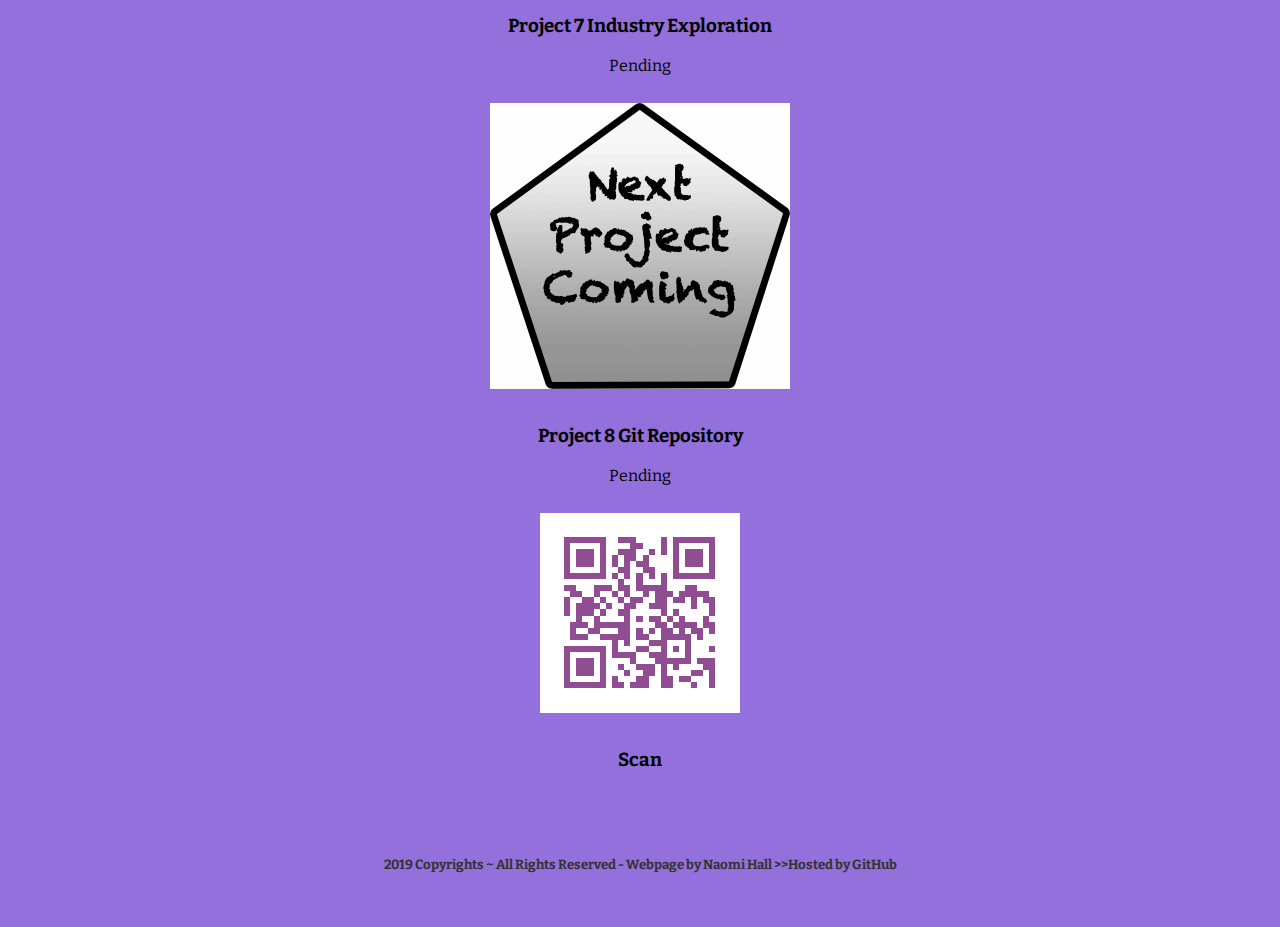
==== commit deb9b30c: "updating index.html" ====
--- a/index.html
+++ b/index.html
@@ -31,7 +31,7 @@
             <h2>Projects</h2>
         </div> 
 
-        <h3>Upcoming Project's Progress <progress id="progressBar" max="100" value="70"></progress></h3>
+        <h3>Upcoming Project's Progress <progress id="progressBar" max="100" value="75"></progress></h3>
 
         <img src="PortProjFiles/images/Project3Complete.gif" alt="ProjectHouse3">
         <div class="caption">
@@ -43,10 +43,10 @@
                 css style sheet was new to me. So, it was challenging at first but I 
                 caught on fairly quickly as I practiced more with the queries.</p>
         </div>
-        <a href="https://nhall13.github.io/dpr241skeletonproject/">
+        <a href="Skeletonproject/index.html">
         <img src="PortProjFiles/images/Project4thumbnail.gif" alt="ProjectHouse4"></a>
         <div class="caption">
-            <h3> <a href="https://nhall13.github.io/dpr241skeletonproject/">Project 4 Resume Using Skeleton</a></h3>
+            <h3> <a href="Skeletonproject/index.html">Project 4 Resume Using Skeleton</a></h3>
             <h3>Complete</h3>
             <p> This project involved using my existing resume and incorporating it 
                 into the Skeleton CSS responsive boilerplate. I was able to achieve this 
@@ -58,8 +58,11 @@
         </div>
         <img src="PortProjFiles/images/NextProjectComing.gif" alt="ProjectHouse5">
         <div class="caption">
-            <h3>Project 5 Bootstrap Website</h3>
+            <h3> <a href="Flexboxproject/index.html">Project 5 Flexbox</a></h3>
             <p>Complete</p>
+            <p> This project involved using the flexbox frame to build the webpage. It seemed easy 
+                and convenient to use. Just like the Skeleton project, there was a base html and css 
+                code to build on with the option to customize. I was pleased with the outcome! </p>
         </div>
         <img src="PortProjFiles/images/NextProjectComing.gif" alt="ProjectHouse6">
         <div class="caption">
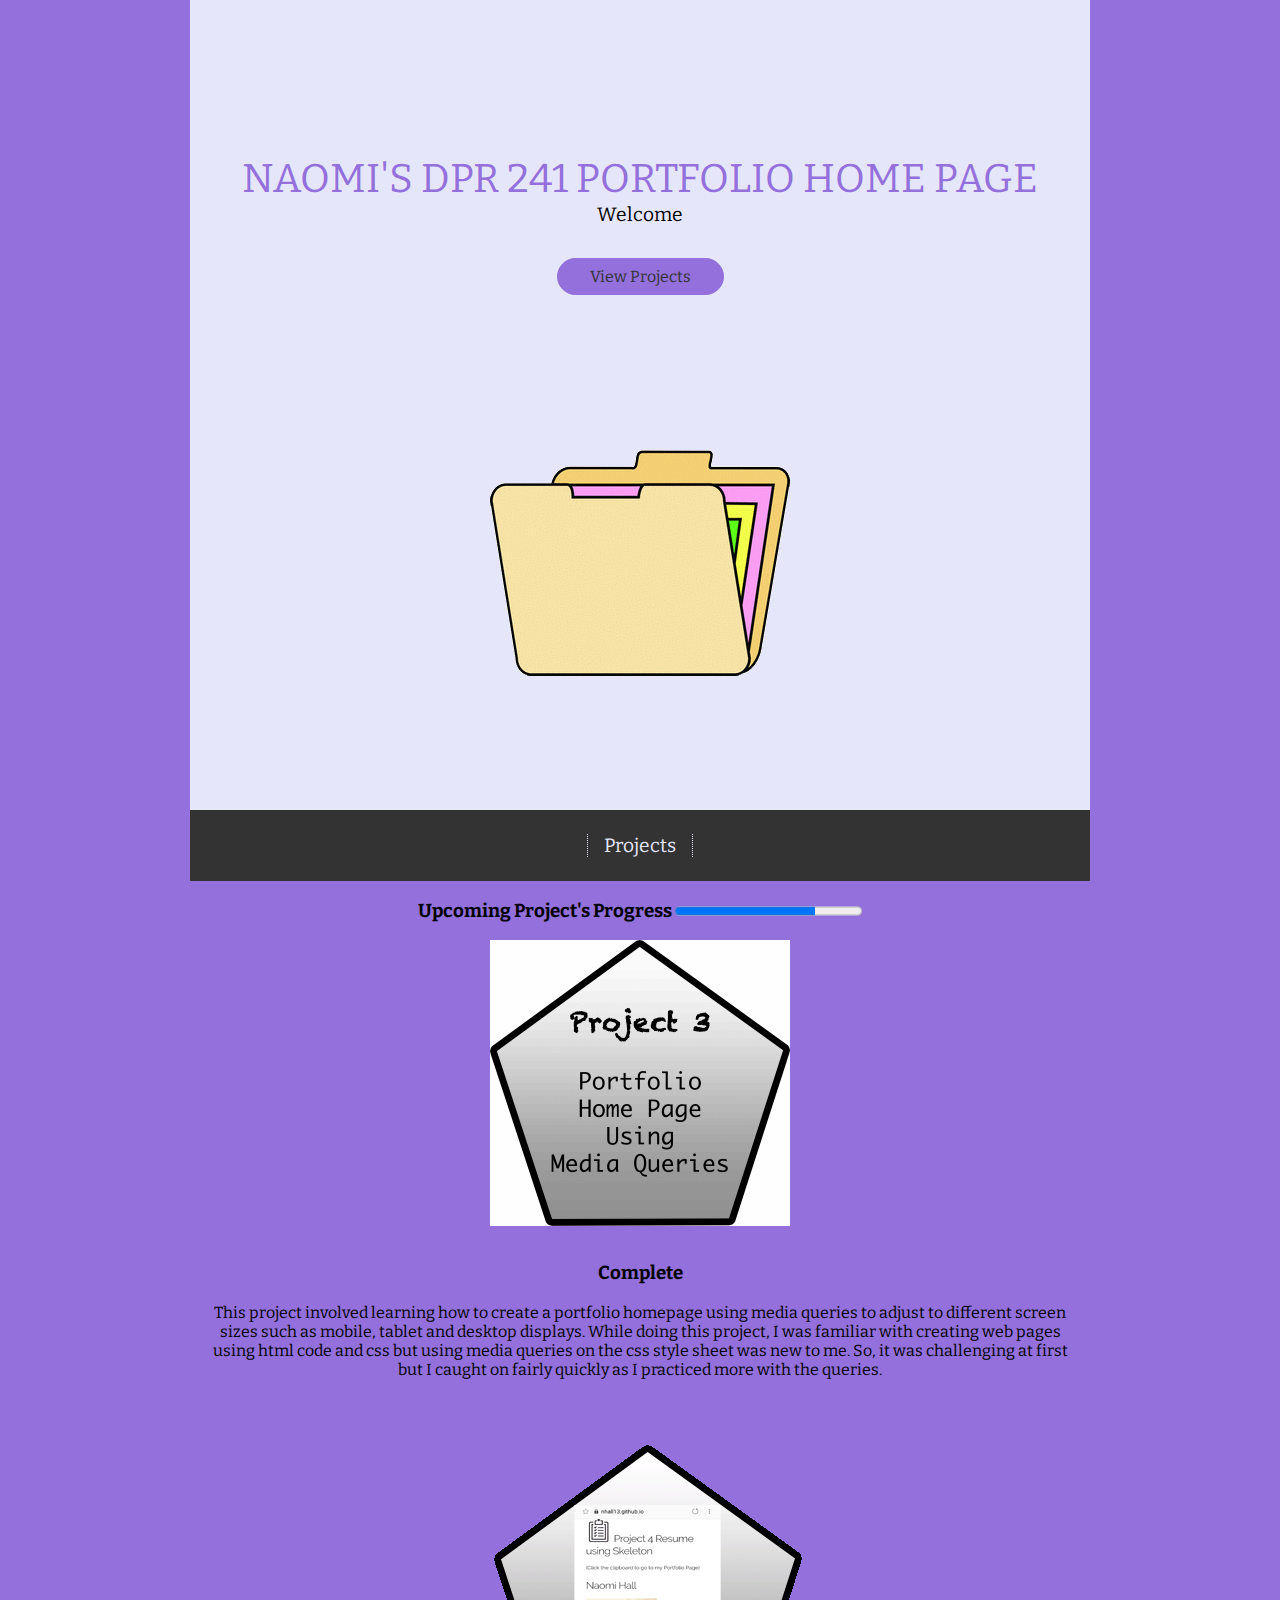
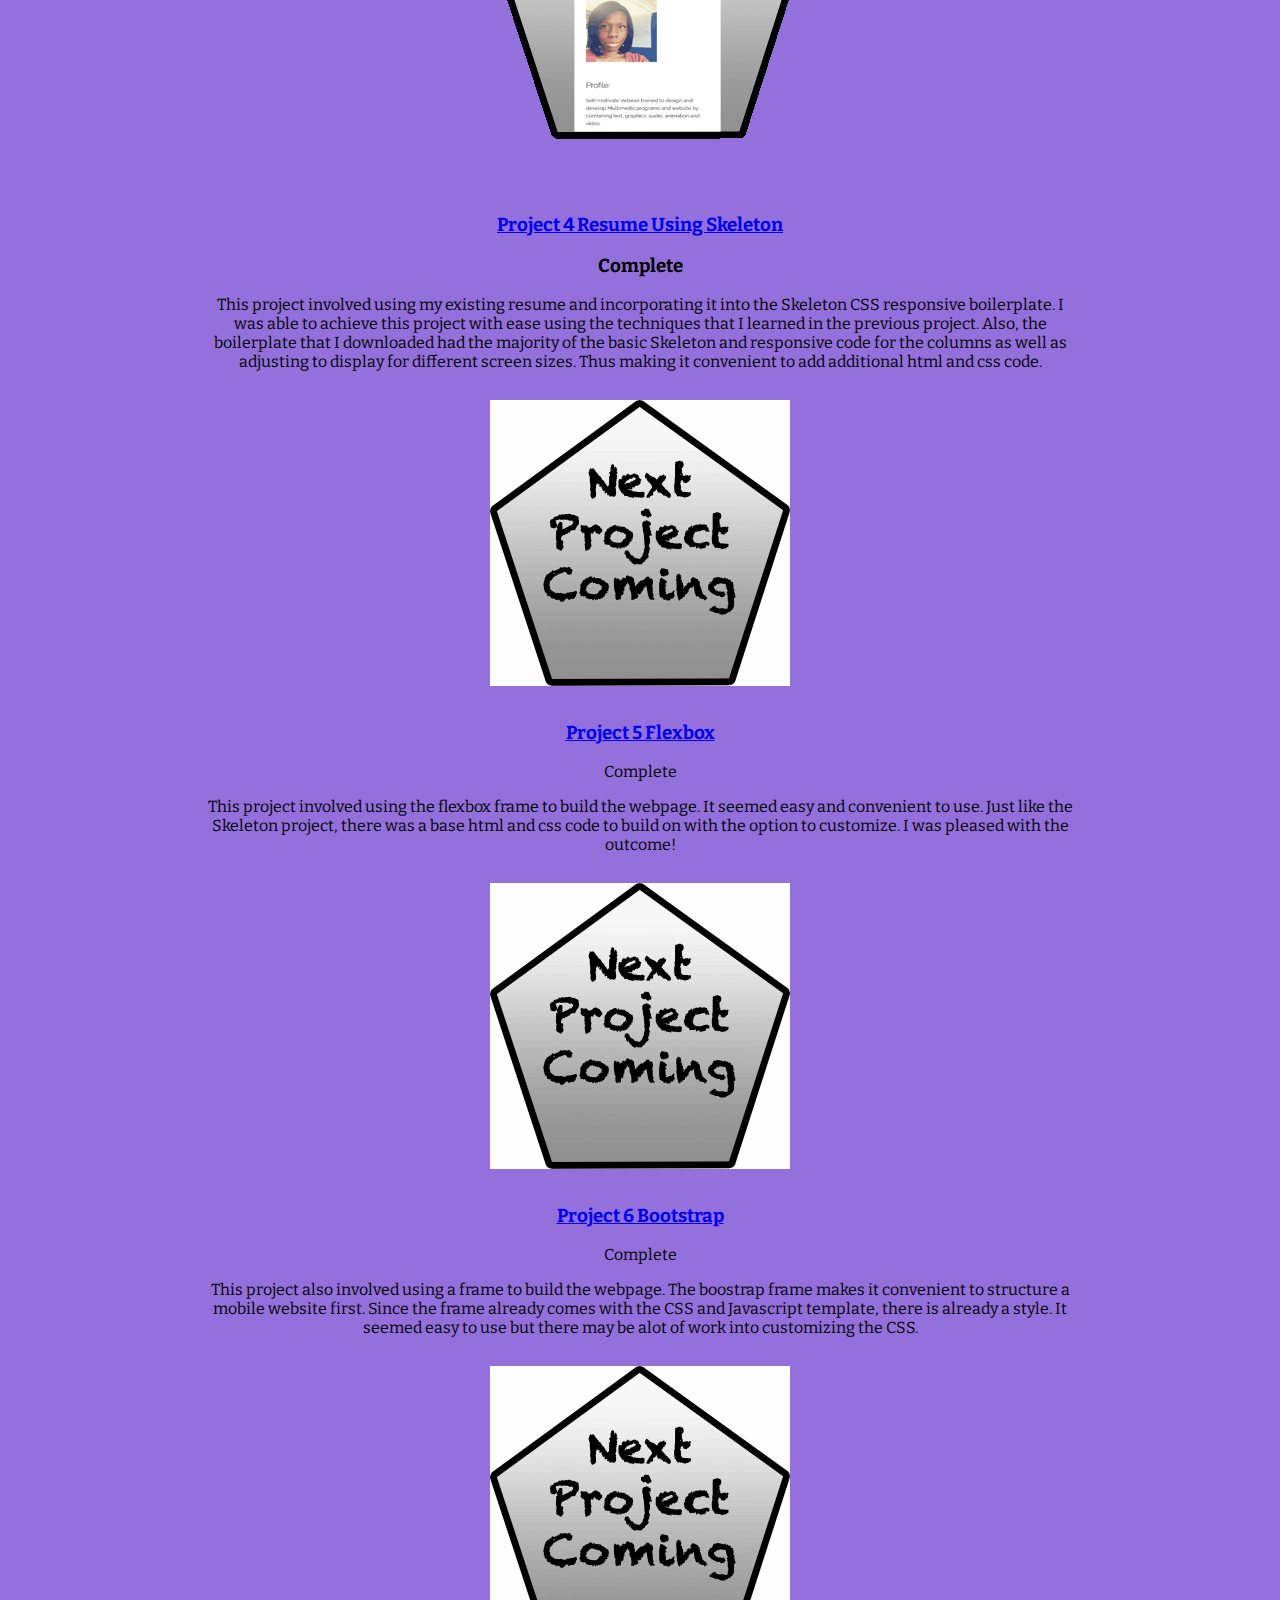
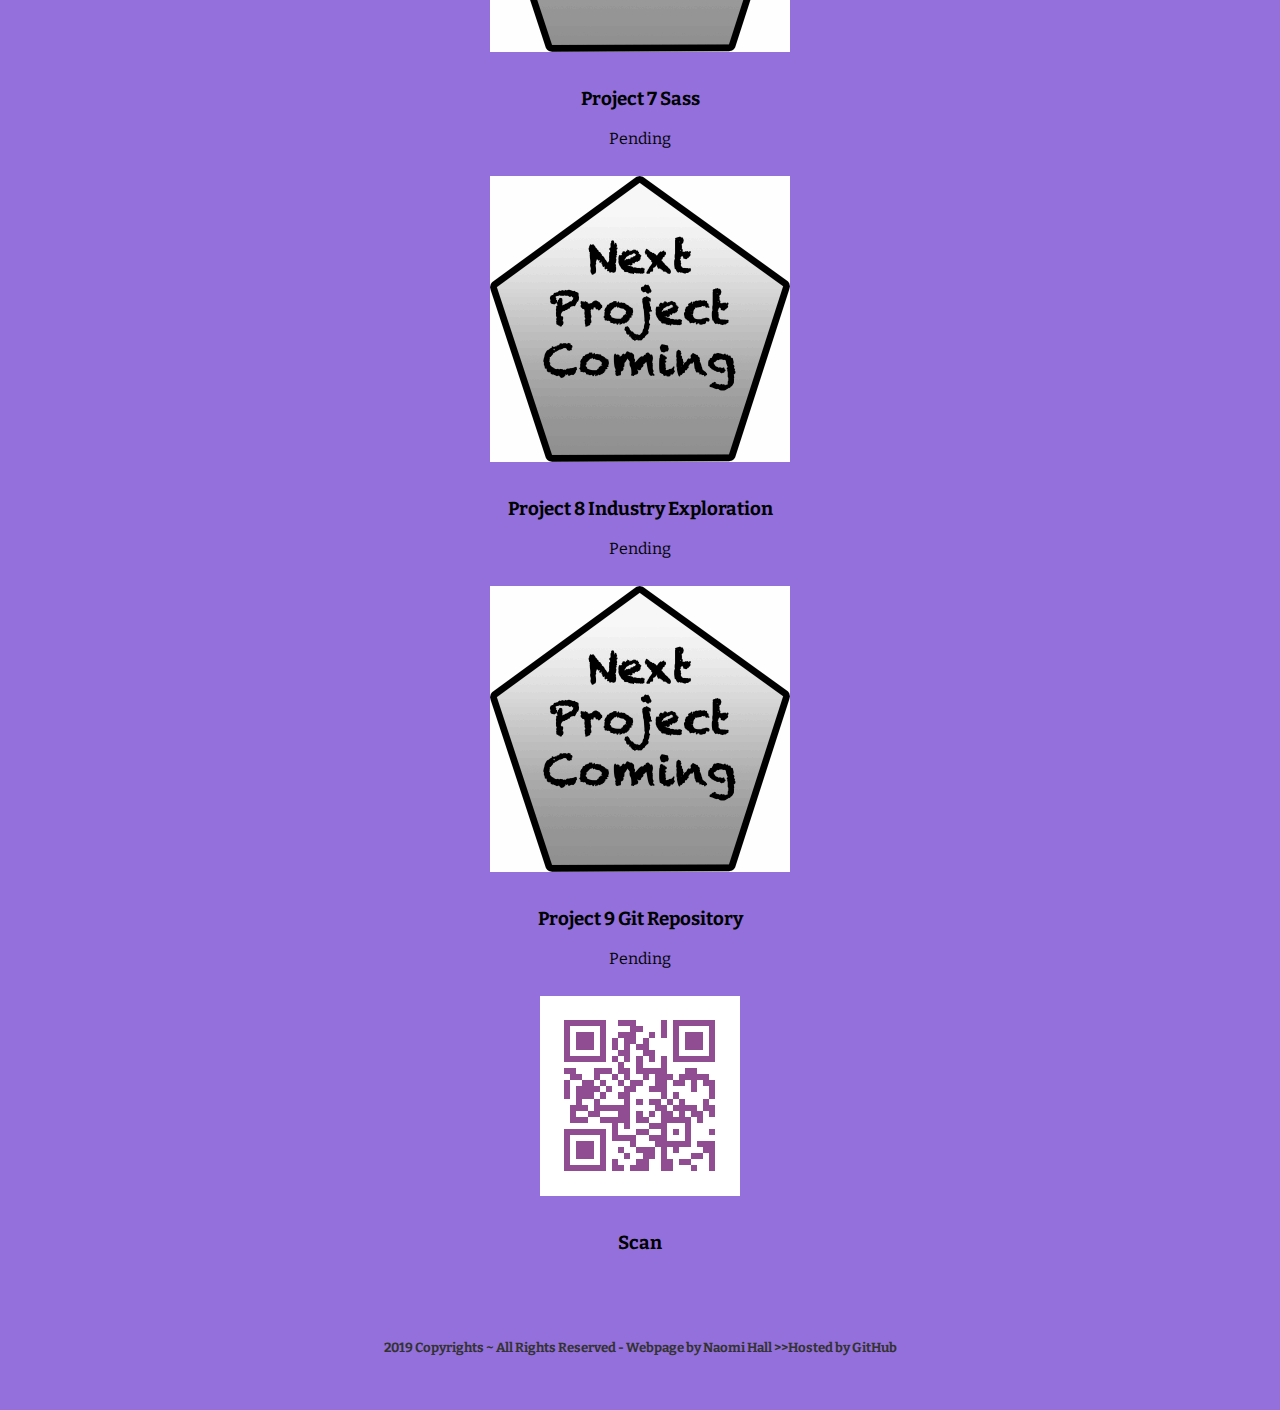
==== commit 6db51fb3: "updating porfolio" ====
--- a/index.html
+++ b/index.html
@@ -64,19 +64,28 @@
                 and convenient to use. Just like the Skeleton project, there was a base html and css 
                 code to build on with the option to customize. I was pleased with the outcome! </p>
         </div>
+        <img src="PortProjFiles/images/NextProjectComing.gif" alt="ProjectHouse5">
+        <div class="caption">
+            <h3> <a href="dpr241Bootstrap/index.html">Project 6 Bootstrap</a></h3>
+            <p>Complete</p>
+            <p> This project also involved using a frame to build the webpage. The boostrap frame 
+                makes it convenient to structure a mobile website first. Since the frame already comes
+                with the CSS and Javascript template, there is already a style. It seemed easy to
+                use but there may be alot of work into customizing the CSS.  </p>
+        </div>
         <img src="PortProjFiles/images/NextProjectComing.gif" alt="ProjectHouse6">
         <div class="caption">
-            <h3>Project 6 Sass</h3>
+            <h3>Project 7 Sass</h3>
             <p>Pending</p>
         </div>
         <img src="PortProjFiles/images/NextProjectComing.gif" alt="ProjectHouse7">
         <div class="caption">
-            <h3>Project 7 Industry Exploration</h3>
+            <h3>Project 8 Industry Exploration</h3>
             <p>Pending</p>
         </div>
         <img src="PortProjFiles/images/NextProjectComing.gif" alt="ProjectHouse8">
         <div class="caption">
-            <h3>Project 8 Git Repository</h3>
+            <h3>Project 9 Git Repository</h3>
             <p>Pending</p>
         </div>
         <div id="qr-image"><img src="PortProjFiles/images/QRcode.png" alt="QRcode">
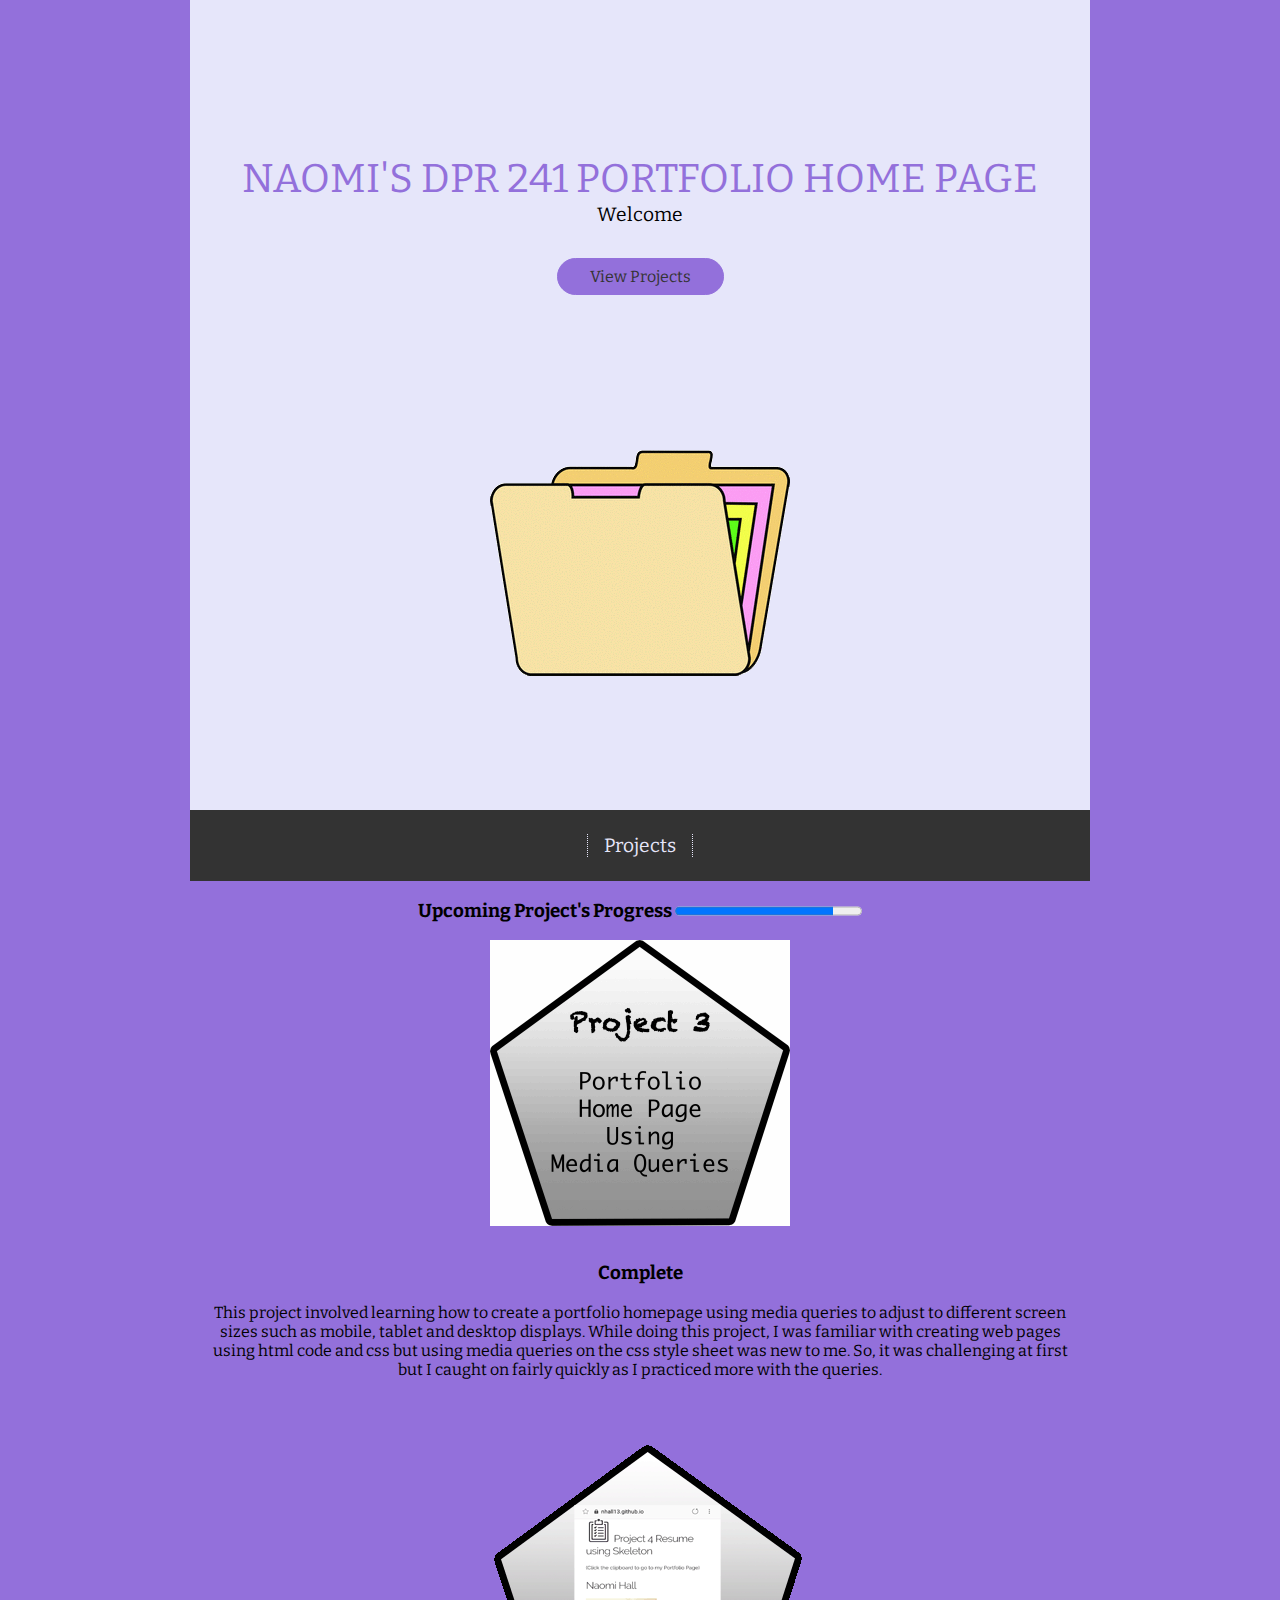
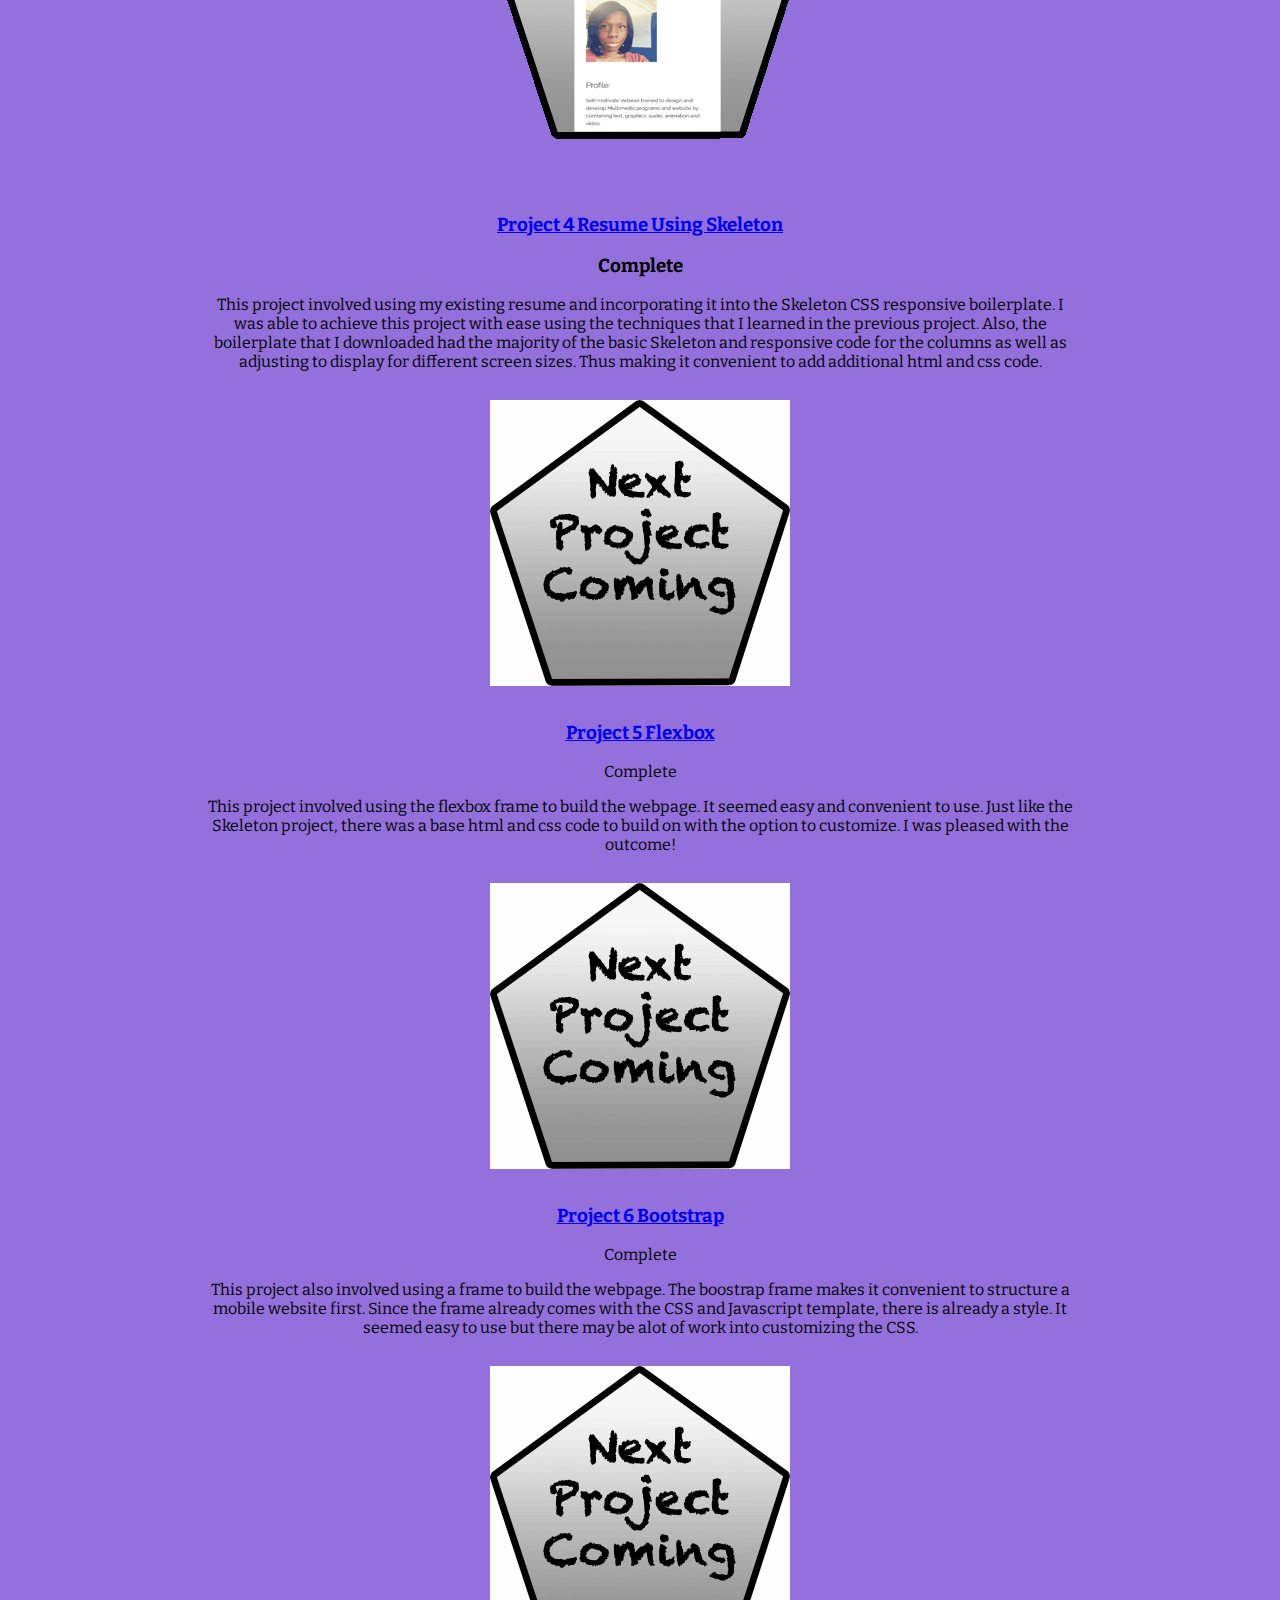
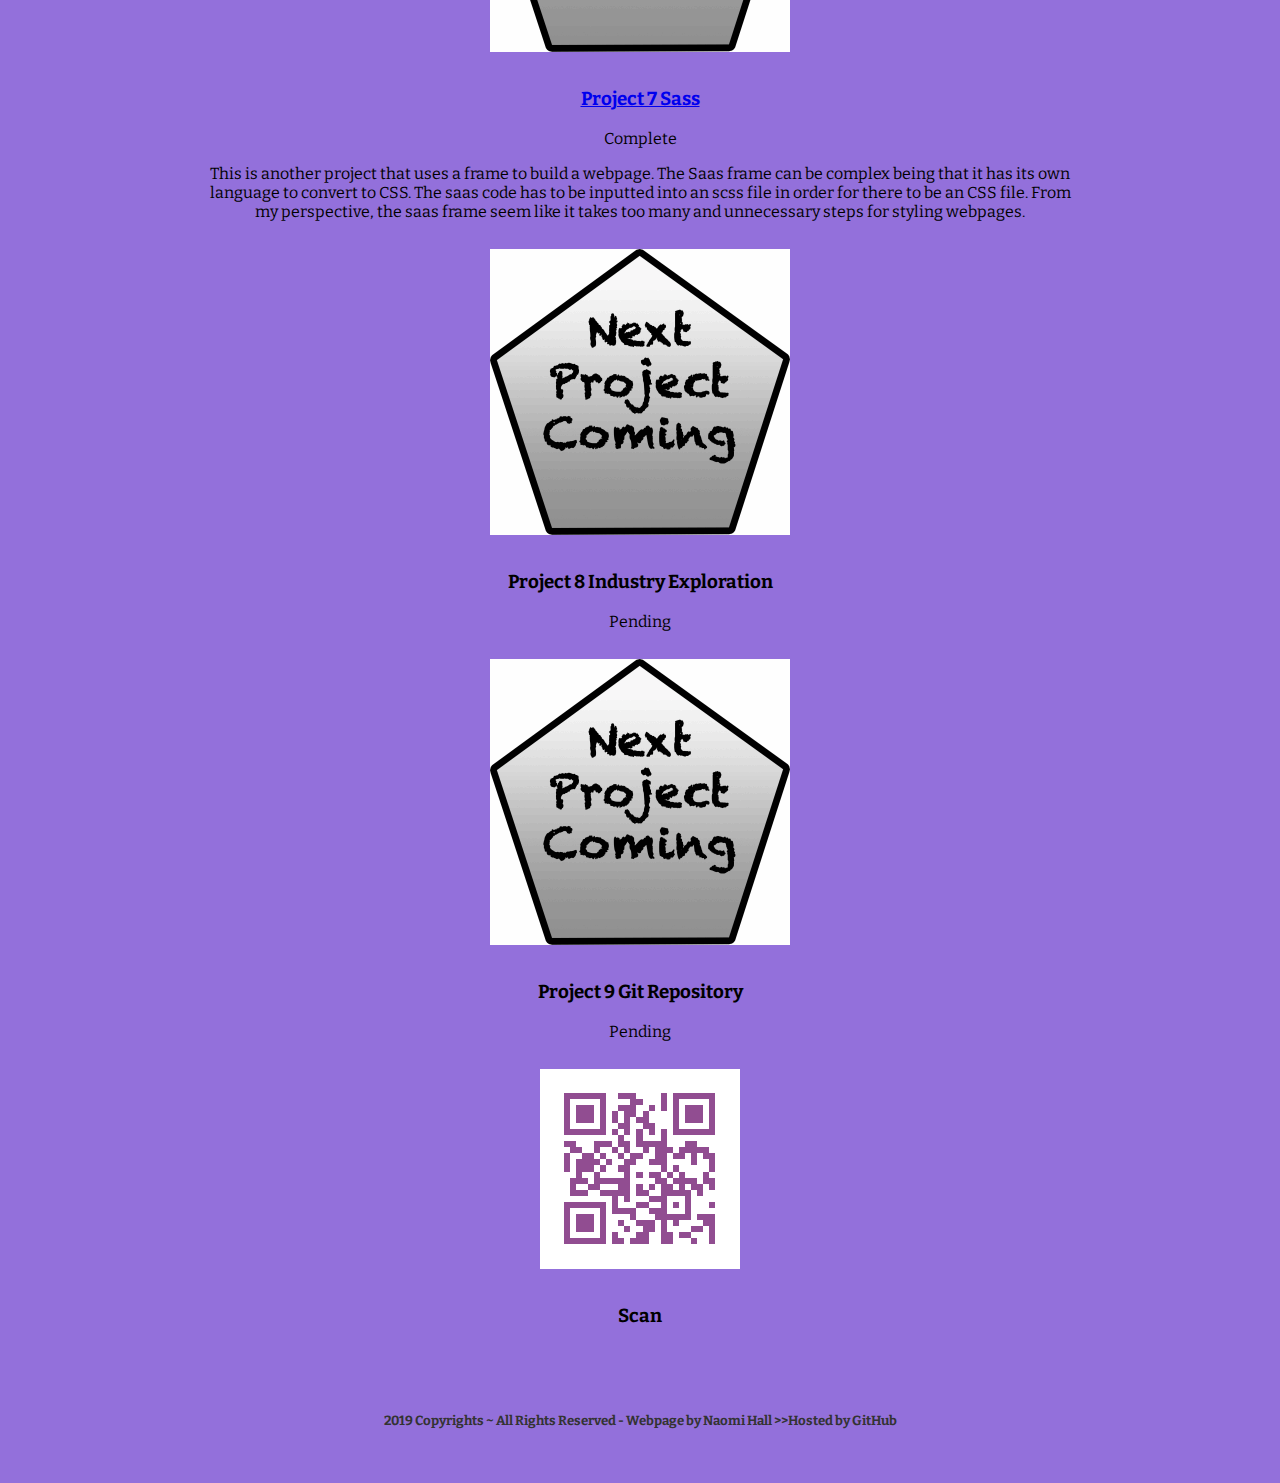
==== commit 1b9d6057: "updating portfolio" ====
--- a/index.html
+++ b/index.html
@@ -31,7 +31,7 @@
             <h2>Projects</h2>
         </div> 
 
-        <h3>Upcoming Project's Progress <progress id="progressBar" max="100" value="75"></progress></h3>
+        <h3>Upcoming Project's Progress <progress id="progressBar" max="100" value="85"></progress></h3>
 
         <img src="PortProjFiles/images/Project3Complete.gif" alt="ProjectHouse3">
         <div class="caption">
@@ -75,8 +75,13 @@
         </div>
         <img src="PortProjFiles/images/NextProjectComing.gif" alt="ProjectHouse6">
         <div class="caption">
-            <h3>Project 7 Sass</h3>
-            <p>Pending</p>
+            <h3> <a href="project7sass/index.html"> Project 7 Sass</a></h3>
+            <p>Complete</p>
+            <p> This is another project that uses a frame to build a webpage. The Saas frame 
+                can be complex being that it has its own language to convert to CSS. The saas code
+                has to be inputted into an scss file in order for there to be an CSS file. From my
+                perspective, the saas frame seem like it takes too many and unnecessary steps for 
+                styling webpages.  </p>
         </div>
         <img src="PortProjFiles/images/NextProjectComing.gif" alt="ProjectHouse7">
         <div class="caption">
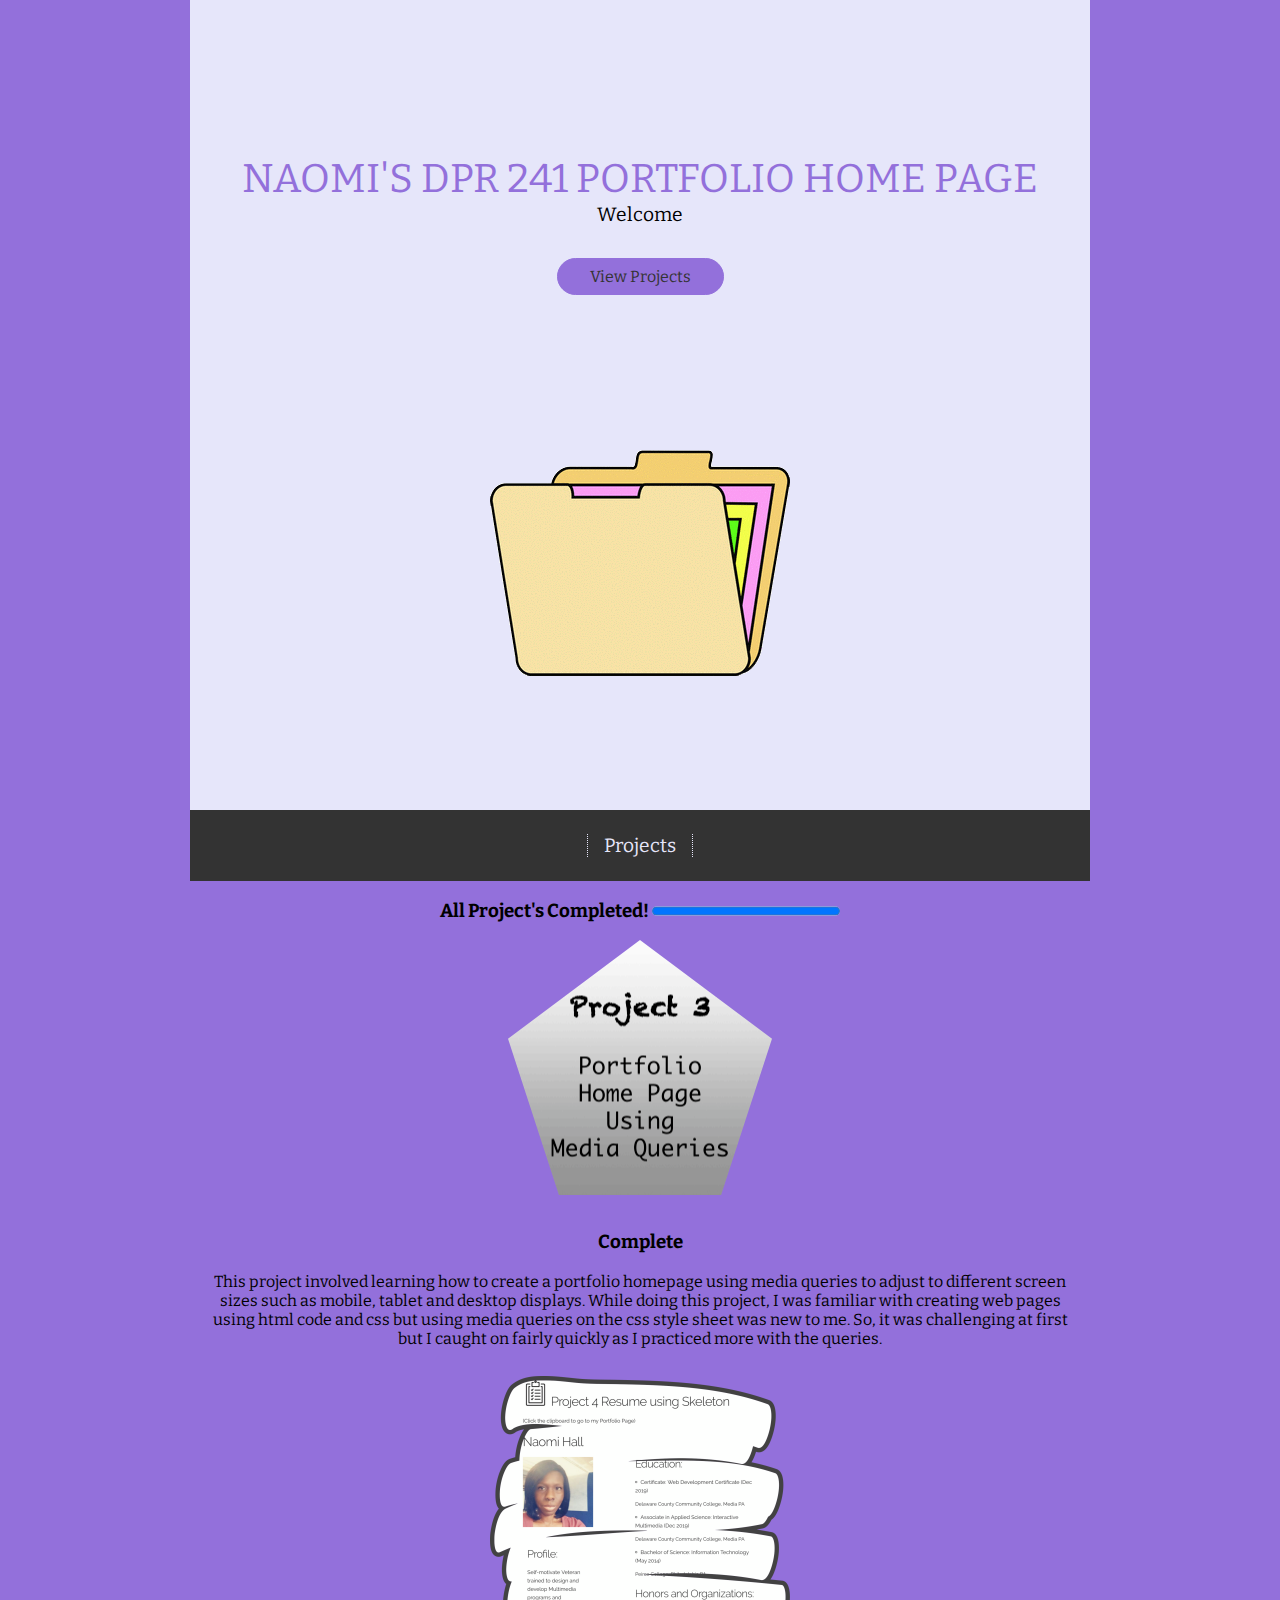
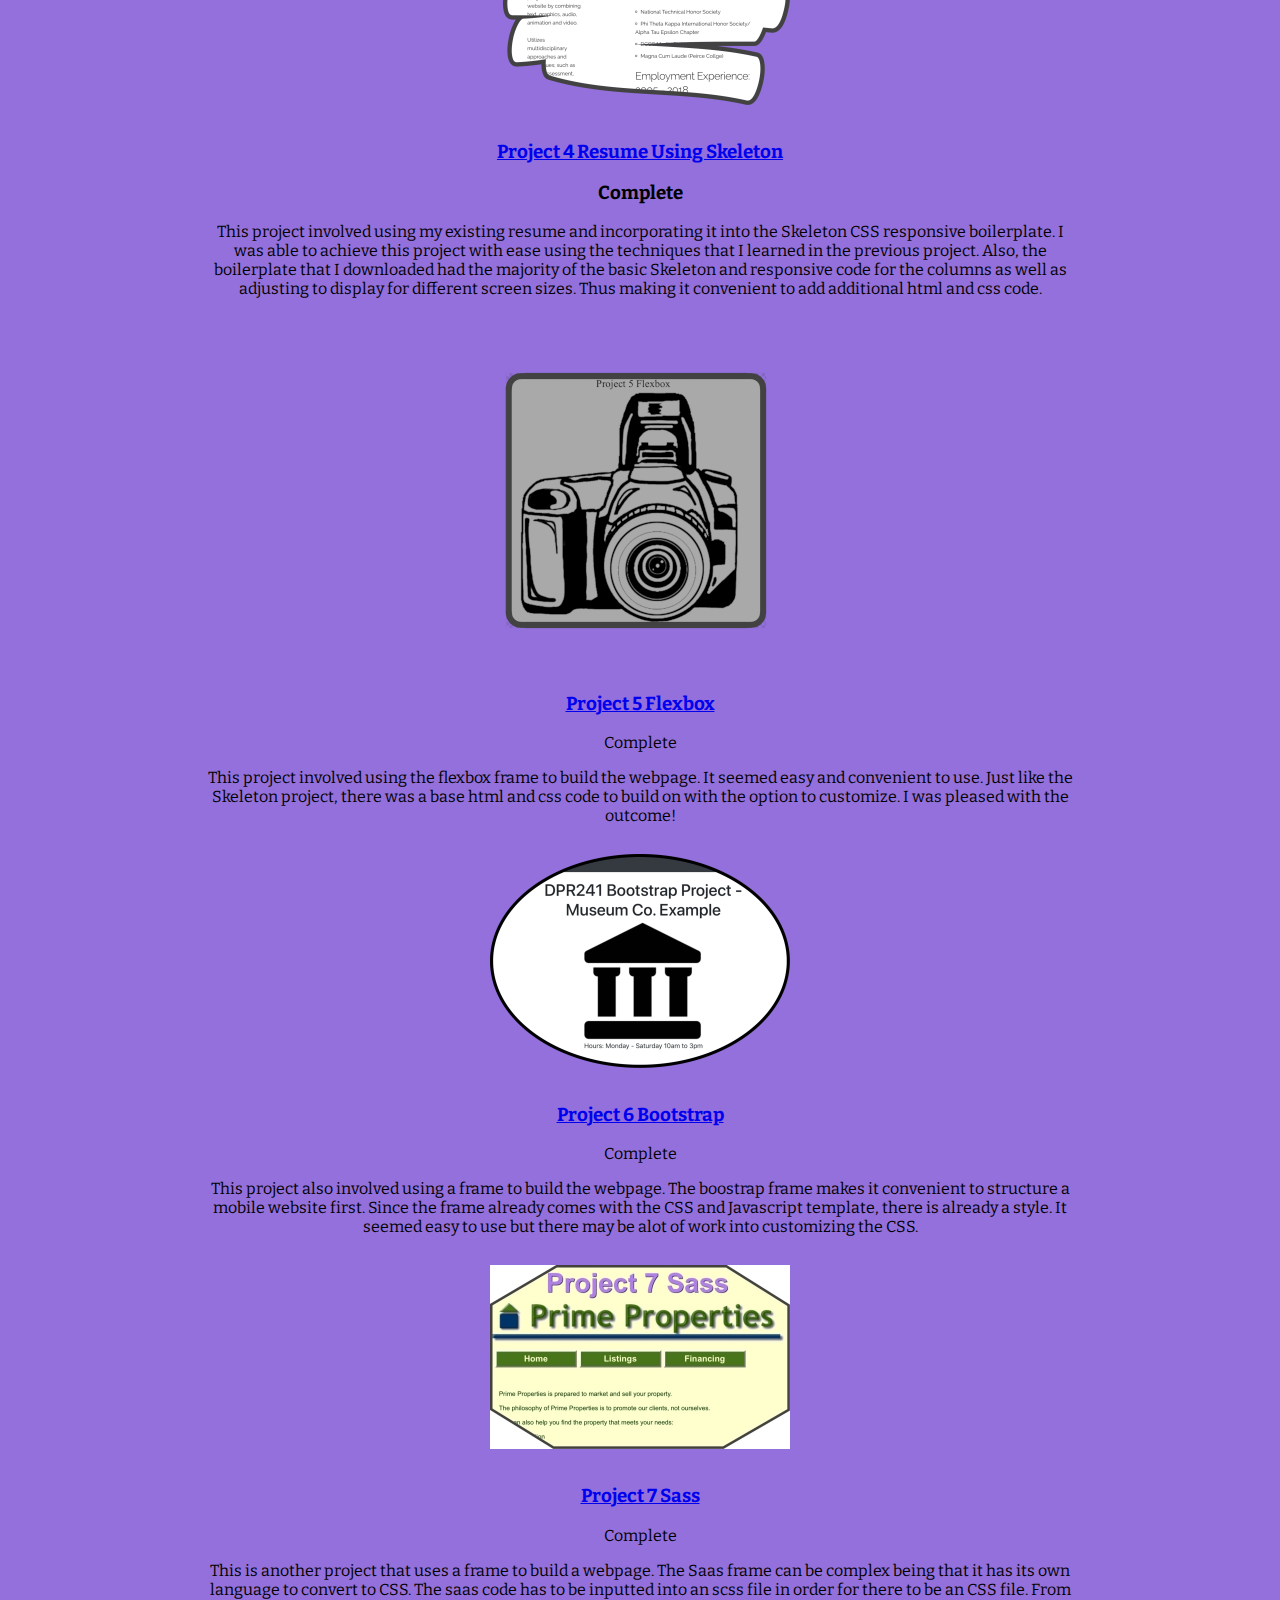
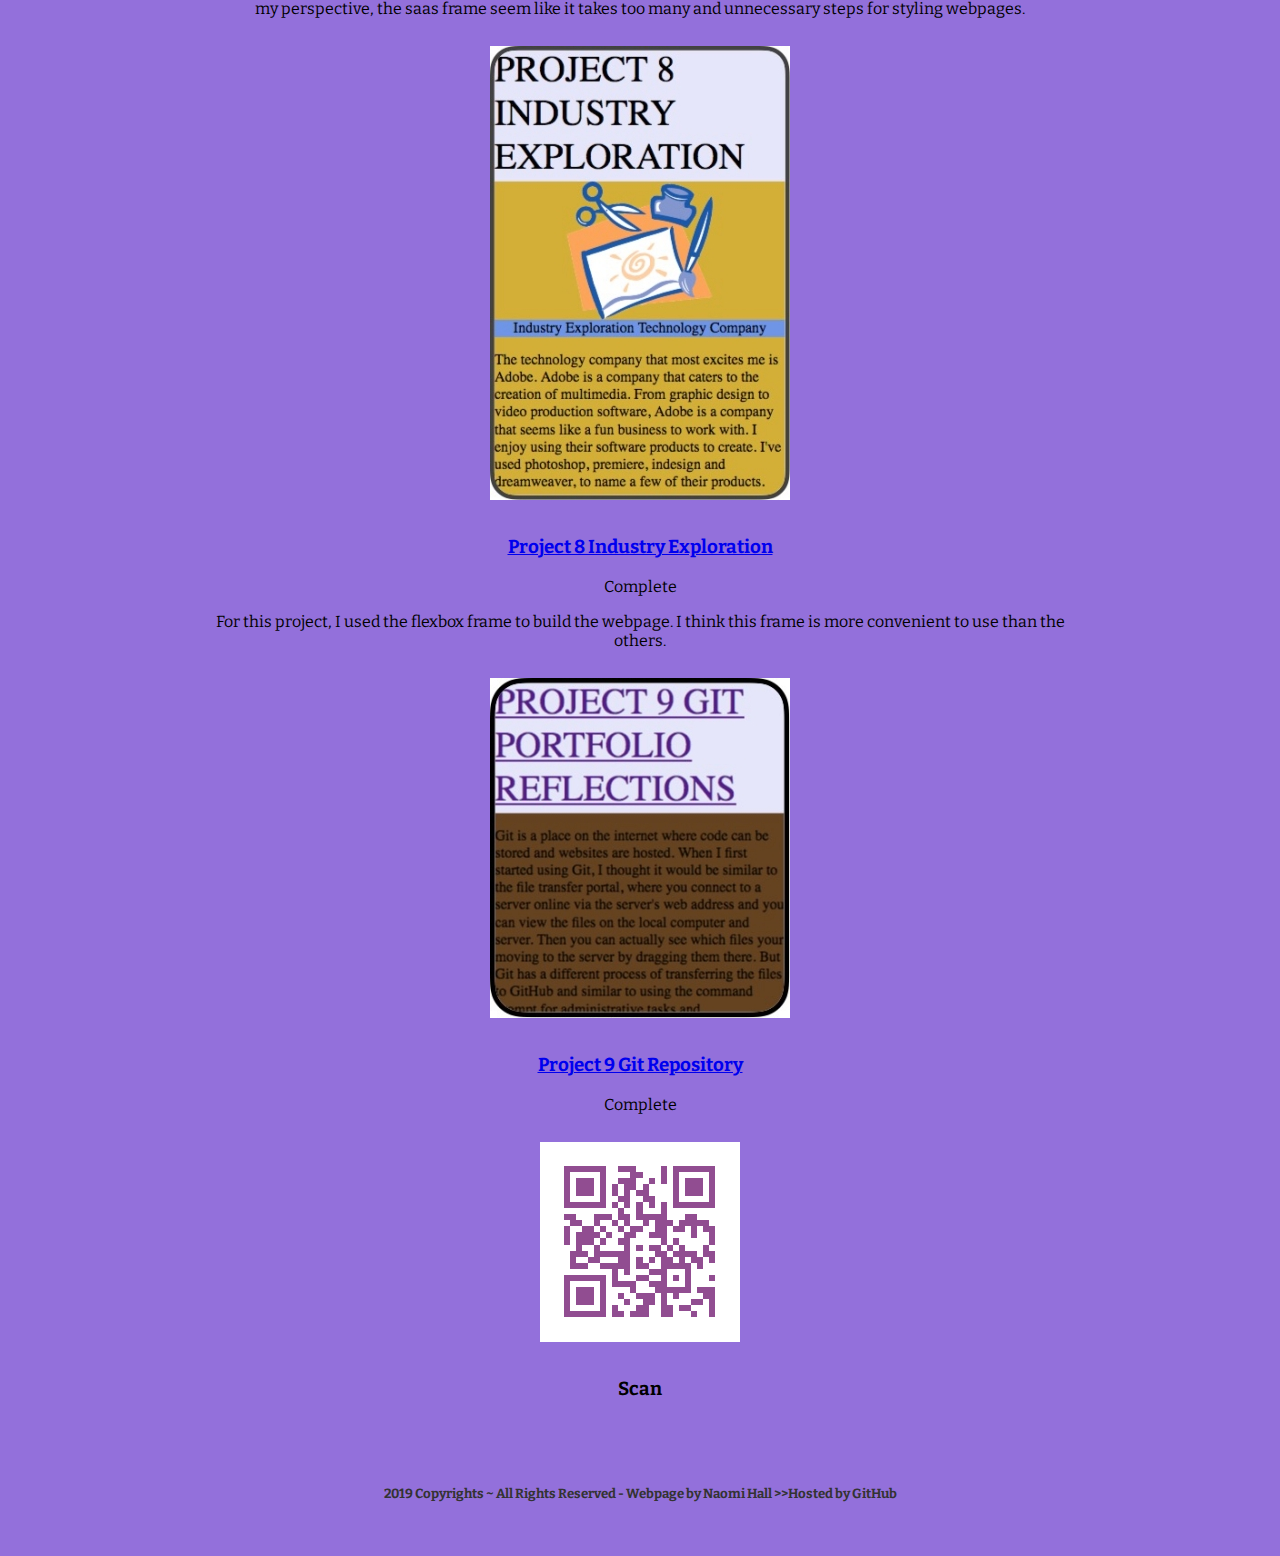
==== commit 44590bb7: "updating porfolio" ====
--- a/index.html
+++ b/index.html
@@ -31,9 +31,9 @@
             <h2>Projects</h2>
         </div> 
 
-        <h3>Upcoming Project's Progress <progress id="progressBar" max="100" value="85"></progress></h3>
+        <h3>All Project's Completed! <progress id="progressBar" max="100" value="100"></progress></h3>
 
-        <img src="PortProjFiles/images/Project3Complete.gif" alt="ProjectHouse3">
+        <img src="PortProjFiles/images/Project3.png" alt="ProjectHouse3">
         <div class="caption">
             <h3>Complete</h3>
             <p>This project involved learning how to create a portfolio homepage 
@@ -44,7 +44,7 @@
                 caught on fairly quickly as I practiced more with the queries.</p>
         </div>
         <a href="Skeletonproject/index.html">
-        <img src="PortProjFiles/images/Project4thumbnail.gif" alt="ProjectHouse4"></a>
+        <img src="PortProjFiles/images/resume.PNG" alt="ProjectHouse4"></a>
         <div class="caption">
             <h3> <a href="Skeletonproject/index.html">Project 4 Resume Using Skeleton</a></h3>
             <h3>Complete</h3>
@@ -56,7 +56,7 @@
                 different screen sizes. Thus making it convenient to add additional html and 
                 css code. </p>
         </div>
-        <img src="PortProjFiles/images/NextProjectComing.gif" alt="ProjectHouse5">
+        <img src="PortProjFiles/images/flexbox.PNG" alt="ProjectHouse5">
         <div class="caption">
             <h3> <a href="Flexboxproject/index.html">Project 5 Flexbox</a></h3>
             <p>Complete</p>
@@ -64,7 +64,7 @@
                 and convenient to use. Just like the Skeleton project, there was a base html and css 
                 code to build on with the option to customize. I was pleased with the outcome! </p>
         </div>
-        <img src="PortProjFiles/images/NextProjectComing.gif" alt="ProjectHouse5">
+        <img src="PortProjFiles/images/bootstrap.PNG" alt="ProjectHouse5">
         <div class="caption">
             <h3> <a href="dpr241Bootstrap/index.html">Project 6 Bootstrap</a></h3>
             <p>Complete</p>
@@ -73,7 +73,7 @@
                 with the CSS and Javascript template, there is already a style. It seemed easy to
                 use but there may be alot of work into customizing the CSS.  </p>
         </div>
-        <img src="PortProjFiles/images/NextProjectComing.gif" alt="ProjectHouse6">
+        <img src="PortProjFiles/images/sass.JPEG" alt="ProjectHouse6">
         <div class="caption">
             <h3> <a href="project7sass/index.html"> Project 7 Sass</a></h3>
             <p>Complete</p>
@@ -83,15 +83,17 @@
                 perspective, the saas frame seem like it takes too many and unnecessary steps for 
                 styling webpages.  </p>
         </div>
-        <img src="PortProjFiles/images/NextProjectComing.gif" alt="ProjectHouse7">
+        <img src="PortProjFiles/images/project8.JPEG" alt="ProjectHouse7">
         <div class="caption">
-            <h3>Project 8 Industry Exploration</h3>
-            <p>Pending</p>
+            <h3><a href="Project8/index.html"> Project 8 Industry Exploration </a> </h3>
+            <p>Complete</p>
+            <p> For this project, I used the flexbox frame to build the webpage. I think this frame is  
+                more convenient to use than the others. </p>
         </div>
-        <img src="PortProjFiles/images/NextProjectComing.gif" alt="ProjectHouse8">
+        <img src="PortProjFiles/images/project9.JPEG" alt="ProjectHouse8">
         <div class="caption">
-            <h3>Project 9 Git Repository</h3>
-            <p>Pending</p>
+            <h3> <a href="Project9/index.html"> Project 9 Git Repository </a> </h3>
+            <p>Complete</p>
         </div>
         <div id="qr-image"><img src="PortProjFiles/images/QRcode.png" alt="QRcode">
         <div class="caption">
